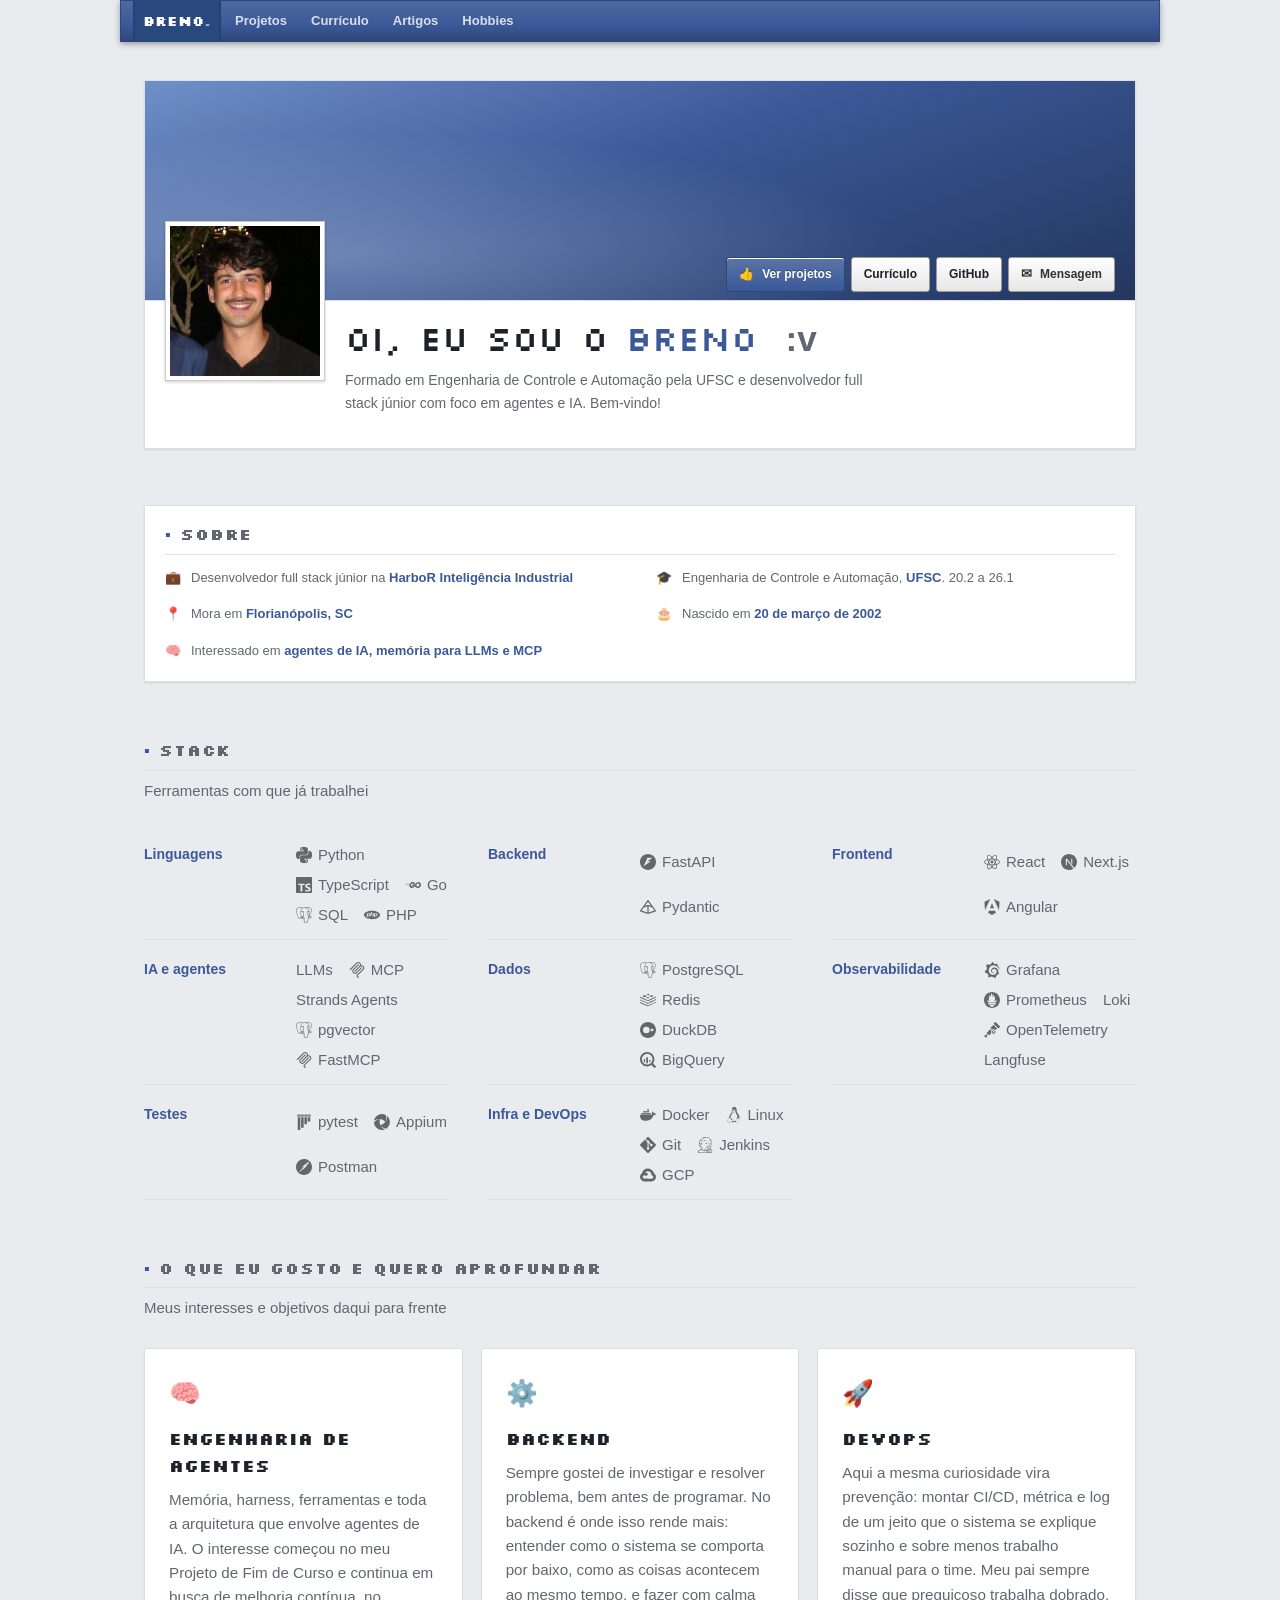
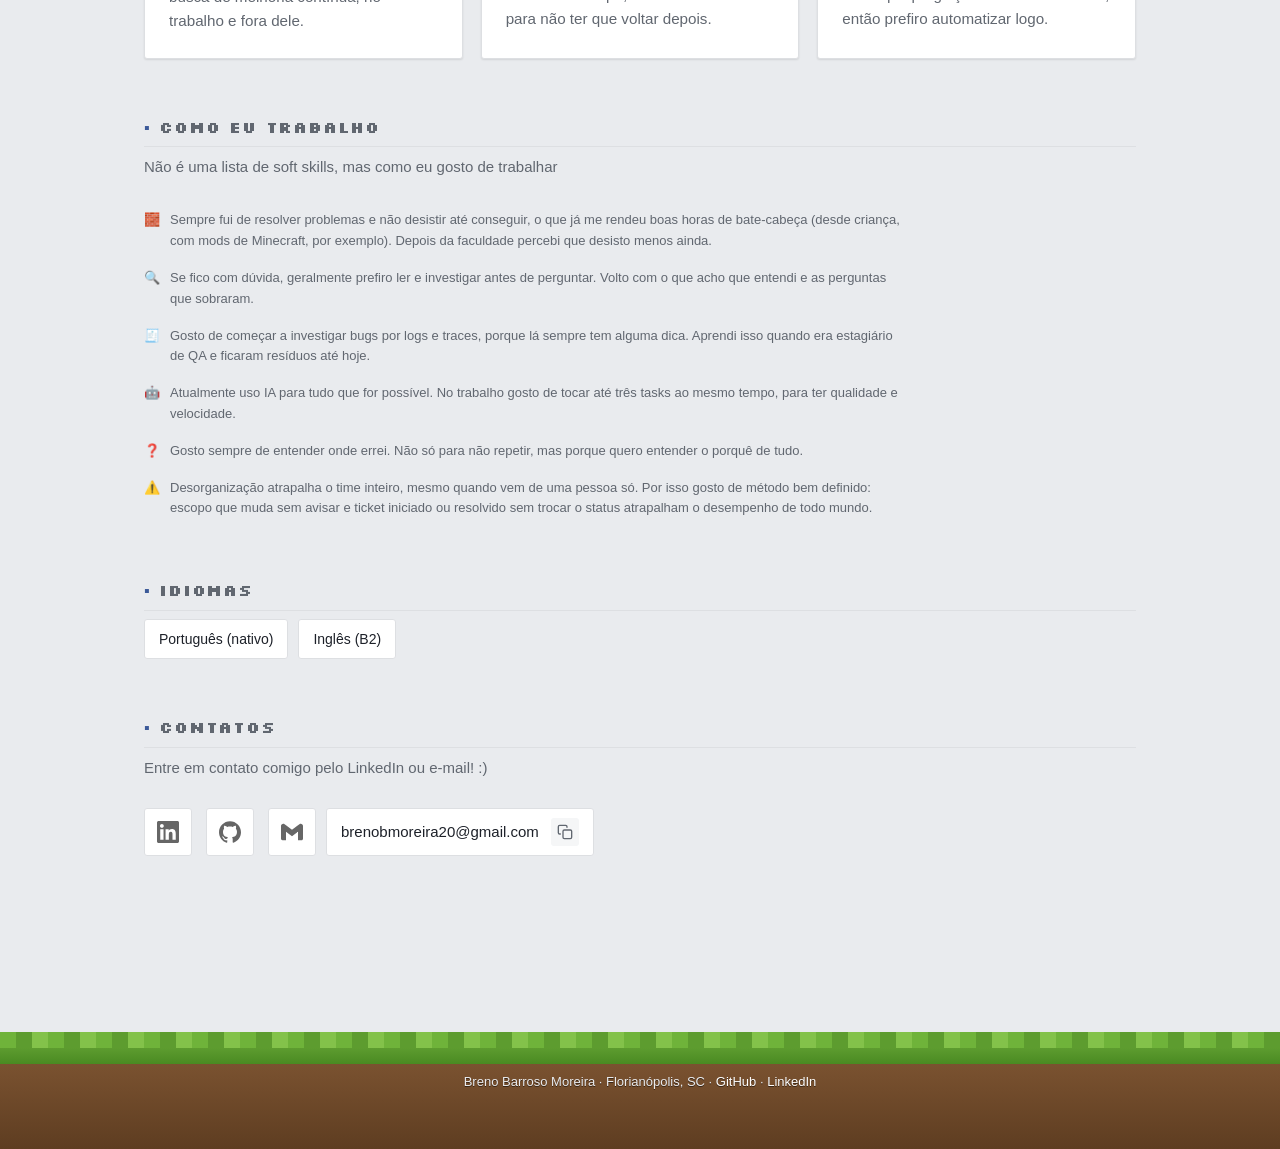
==== index.html @ 8ad784cf "Polish working style sentences" ====
<!doctype html>
<html lang="pt-BR">
<head>
  <meta charset="utf-8">
  <meta name="viewport" content="width=device-width, initial-scale=1">
  <title>breno</title>
  <meta name="description" content="Engenheiro de Controle e Automação e desenvolvedor full stack com foco em agentes de IA.">
  <link rel="preconnect" href="https://fonts.googleapis.com">
  <link rel="preconnect" href="https://fonts.gstatic.com" crossorigin>
  <link href="https://fonts.googleapis.com/css2?family=Inter:wght@400;500;600;700;800&display=swap" rel="stylesheet">
  <script src="/assets/js/theme.js"></script>
  <link href="https://fonts.googleapis.com/css2?family=JetBrains+Mono:wght@400;700&family=Silkscreen&display=swap" rel="stylesheet">
  <link rel="icon" type="image/svg+xml" href="/assets/img/favicon.svg">
  <link rel="stylesheet" href="/assets/css/style.css">
  <link rel="stylesheet" href="/assets/css/themes/terminal.css">
  <link rel="stylesheet" href="/assets/css/themes/aero.css">
  <link rel="stylesheet" href="/assets/css/themes/2012.css">
</head>
<body>
<div class="bg"></div>
<div class="nav-wrap">
  <nav class="nav">
    <a class="brand" href="/" data-path="/">breno<span>.</span></a>
    <a href="/projects/" data-path="/projects/">Projetos</a>
    <a href="/cv/" data-path="/cv/">Currículo</a>
    <a href="/articles/" data-path="/articles/">Artigos</a>
    <a href="/blog/" data-path="/blog/" hidden>Blog</a>
    <a href="/hobbies/" data-path="/hobbies/">Hobbies</a>
    <div class="theme-switch" role="radiogroup" aria-label="Tema">
      <button type="button" role="radio" aria-checked="false" data-theme-set="aero" title="Frutiger Aero" hidden>2009</button>
      <button type="button" role="radio" aria-checked="false" data-theme-set="2012" title="Facebook, Minecraft, YouTube">2012</button>
      <button type="button" role="radio" aria-checked="false" data-theme-set="terminal" title="Terminal" hidden>hoje</button>
    </div>
  </nav>
</div>
<main>

<section class="hero">
  <div class="cover"></div>
  <div class="hero-body">
    <div class="photo"><img src="/assets/img/foto.jpg" alt="Breno Barroso Moreira"></div>
    <div class="hero-text">
      <h1>Oi, eu sou o <span class="gradient">Breno</span> <span class="wave">👋</span><button class="egg" type="button" aria-label=":v">:v</button></h1>
      <p class="lead">Formado em Engenharia de Controle e Automação pela UFSC e desenvolvedor full stack júnior com foco em agentes e IA. Bem-vindo!</p>
      <div class="actions">
        <a class="btn primary" href="/projects/">Ver projetos</a>
        <a class="btn" href="/cv/">Currículo</a>
        <a class="btn" href="https://github.com/brenobmoreira" target="_blank" rel="noopener">GitHub</a>
        <a class="btn message" href="#contatos">Mensagem</a>
      </div>
    </div>
  </div>
</section>

<section class="reveal about">
  <h2 class="section-title">Sobre</h2>
  <ul class="facts">
    <li><span class="fact-icon">💼</span><span>Desenvolvedor full stack júnior na <a href="https://www.linkedin.com/company/harbor-industrial/posts/?feedView=all" target="_blank" rel="noopener"><strong>HarboR Inteligência Industrial</strong></a></span></li>
    <li><span class="fact-icon">🎓</span><span>Engenharia de Controle e Automação, <strong>UFSC</strong>. 20.2 a 26.1</span></li>
    <li><span class="fact-icon">📍</span><span>Mora em <strong>Florianópolis, SC</strong></span></li>
    <li><span class="fact-icon">🎂</span><span>Nascido em <strong>20 de março de 2002</strong></span></li>
    <li><span class="fact-icon">🧠</span><span>Interessado em <strong>agentes de IA, memória para LLMs e MCP</strong></span></li>
  </ul>
</section>

<section class="reveal" id="stack">
  <h2 class="section-title">Stack</h2>
  <p class="section-sub">Ferramentas com que já trabalhei</p>
  <dl class="stack">
    <div><dt>Linguagens</dt><dd><span class="tech"><img src="/assets/img/icons/python.svg" alt="">Python</span> <span class="tech"><img src="/assets/img/icons/typescript.svg" alt="">TypeScript</span> <span class="tech"><img src="/assets/img/icons/go.svg" alt="">Go</span> <span class="tech"><img src="/assets/img/icons/postgresql.svg" alt="">SQL</span> <span class="tech"><img src="/assets/img/icons/php.svg" alt="">PHP</span></dd></div>
    <div><dt>Backend</dt><dd><span class="tech"><img src="/assets/img/icons/fastapi.svg" alt="">FastAPI</span> <span class="tech"><img src="/assets/img/icons/pydantic.svg" alt="">Pydantic</span></dd></div>
    <div><dt>Frontend</dt><dd><span class="tech"><img src="/assets/img/icons/react.svg" alt="">React</span> <span class="tech"><img src="/assets/img/icons/nextdotjs.svg" alt="">Next.js</span> <span class="tech"><img src="/assets/img/icons/angular.svg" alt="">Angular</span></dd></div>
    <div><dt>IA e agentes</dt><dd><span class="tech">LLMs</span> <span class="tech"><img src="/assets/img/icons/modelcontextprotocol.svg" alt="">MCP</span> <span class="tech">Strands Agents</span> <span class="tech"><img src="/assets/img/icons/postgresql.svg" alt="">pgvector</span> <span class="tech"><img src="/assets/img/icons/modelcontextprotocol.svg" alt="">FastMCP</span></dd></div>
    <div><dt>Dados</dt><dd><span class="tech"><img src="/assets/img/icons/postgresql.svg" alt="">PostgreSQL</span> <span class="tech"><img src="/assets/img/icons/redis.svg" alt="">Redis</span> <span class="tech"><img src="/assets/img/icons/duckdb.svg" alt="">DuckDB</span> <span class="tech"><img src="/assets/img/icons/googlebigquery.svg" alt="">BigQuery</span></dd></div>
    <div><dt>Observabilidade</dt><dd><span class="tech"><img src="/assets/img/icons/grafana.svg" alt="">Grafana</span> <span class="tech"><img src="/assets/img/icons/prometheus.svg" alt="">Prometheus</span> <span class="tech">Loki</span> <span class="tech"><img src="/assets/img/icons/opentelemetry.svg" alt="">OpenTelemetry</span> <span class="tech">Langfuse</span></dd></div>
    <div><dt>Testes</dt><dd><span class="tech"><img src="/assets/img/icons/pytest.svg" alt="">pytest</span> <span class="tech"><img src="/assets/img/icons/appium.svg" alt="">Appium</span> <span class="tech"><img src="/assets/img/icons/postman.svg" alt="">Postman</span></dd></div>
    <div><dt>Infra e DevOps</dt><dd><span class="tech"><img src="/assets/img/icons/docker.svg" alt="">Docker</span> <span class="tech"><img src="/assets/img/icons/linux.svg" alt="">Linux</span> <span class="tech"><img src="/assets/img/icons/git.svg" alt="">Git</span> <span class="tech"><img src="/assets/img/icons/jenkins.svg" alt="">Jenkins</span> <span class="tech"><img src="/assets/img/icons/googlecloud.svg" alt="">GCP</span></dd></div>
  </dl>
</section>

<section class="reveal">
  <h2 class="section-title">O que eu gosto e quero aprofundar</h2>
  <p class="section-sub">Meus interesses e objetivos daqui para frente</p>
  <div class="grid">
    <div class="card"><div class="icon">🧠</div><h3>Engenharia de agentes</h3><p>Memória, harness, ferramentas e toda a arquitetura que envolve agentes de IA. O interesse começou no meu Projeto de Fim de Curso e continua em busca de melhoria contínua, no trabalho e fora dele.</p></div>
    <div class="card"><div class="icon">⚙️</div><h3>Backend</h3><p>Sempre gostei de investigar e resolver problema, bem antes de programar. No backend é onde isso rende mais: entender como o sistema se comporta por baixo, como as coisas acontecem ao mesmo tempo, e fazer com calma para não ter que voltar depois.</p></div>
    <div class="card"><div class="icon">🚀</div><h3>DevOps</h3><p>Aqui a mesma curiosidade vira prevenção: montar CI/CD, métrica e log de um jeito que o sistema se explique sozinho e sobre menos trabalho manual para o time. Meu pai sempre disse que preguiçoso trabalha dobrado, então prefiro automatizar logo.</p></div>
  </div>
</section>

<section class="reveal">
  <h2 class="section-title">Como eu trabalho</h2>
  <p class="section-sub">Não é uma lista de soft skills, mas como eu gosto de trabalhar</p>
  <ul class="facts how">
    <li><span class="fact-icon">🧱</span><span>Sempre fui de resolver problemas e não desistir até conseguir, o que já me rendeu boas horas de bate-cabeça (desde criança, com mods de Minecraft, por exemplo). Depois da faculdade percebi que desisto menos ainda.</span></li>
    <li><span class="fact-icon">🔍</span><span>Se fico com dúvida, geralmente prefiro ler e investigar antes de perguntar. Volto com o que acho que entendi e as perguntas que sobraram.</span></li>
    <li><span class="fact-icon">🧾</span><span>Gosto de começar a investigar bugs por logs e traces, porque lá sempre tem alguma dica. Aprendi isso quando era estagiário de QA e ficaram resíduos até hoje.</span></li>
    <li><span class="fact-icon">🤖</span><span>Atualmente uso IA para tudo que for possível. No trabalho gosto de tocar até três tasks ao mesmo tempo, para ter qualidade e velocidade.</span></li>
    <li><span class="fact-icon">❓</span><span>Gosto sempre de entender onde errei. Não só para não repetir, mas porque quero entender o porquê de tudo.</span></li>
    <li><span class="fact-icon">⚠️</span><span>Desorganização atrapalha o time inteiro, mesmo quando vem de uma pessoa só. Por isso gosto de método bem definido: escopo que muda sem avisar e ticket iniciado ou resolvido sem trocar o status atrapalham o desempenho de todo mundo.</span></li>
  </ul>
</section>

<section class="reveal">
  <h2 class="section-title">Idiomas</h2>
  <div class="chips">
    <span class="chip">Português (nativo)</span>
    <span class="chip">Inglês (B2)</span>
  </div>
</section>

<section class="reveal contact" id="contatos">
  <h2 class="section-title">Contatos</h2>
  <p class="section-sub">Entre em contato comigo pelo LinkedIn ou e-mail! :)</p>
  <div class="contact-row">
    <a class="contact-icon" href="https://www.linkedin.com/in/breno-barroso-moreira/" target="_blank" rel="noopener" aria-label="LinkedIn" title="LinkedIn">
      <img src="/assets/img/icons/linkedin.svg" alt="">
    </a>
    <a class="contact-icon" href="https://github.com/brenobmoreira" target="_blank" rel="noopener" aria-label="GitHub" title="GitHub">
      <img src="/assets/img/icons/github.svg" alt="">
    </a>
    <div class="email">
      <a class="contact-icon" href="mailto:brenobmoreira20@gmail.com" aria-label="Enviar e-mail" title="Enviar e-mail">
        <img src="/assets/img/icons/gmail.svg" alt="">
      </a>
      <button class="email-text" type="button" data-copy="brenobmoreira20@gmail.com" title="Copiar">
        <span class="email-value">brenobmoreira20@gmail.com</span>
        <span class="copy-hint" aria-hidden="true">
          <svg class="ic-copy" viewBox="0 0 24 24" width="16" height="16" fill="none" stroke="currentColor" stroke-width="2" stroke-linecap="round" stroke-linejoin="round"><rect x="9" y="9" width="13" height="13" rx="2"/><path d="M5 15H4a2 2 0 0 1-2-2V4a2 2 0 0 1 2-2h9a2 2 0 0 1 2 2v1"/></svg>
          <svg class="ic-check" viewBox="0 0 24 24" width="16" height="16" fill="none" stroke="currentColor" stroke-width="2.5" stroke-linecap="round" stroke-linejoin="round"><path d="M20 6 9 17l-5-5"/></svg>
        </span>
      </button>
    </div>
  </div>
</section>

</main>
<footer>
  Breno Barroso Moreira · Florianópolis, SC ·
  <a href="https://github.com/brenobmoreira">GitHub</a> ·
  <a href="https://www.linkedin.com/in/breno-barroso-moreira/">LinkedIn</a>
</footer>
<script src="/assets/js/main.js"></script>
</body>
</html>
---- assets/css/style.css ----
:root {
  --bg: #0b0d12;
  --bg-2: #11141c;
  --surface: rgba(255, 255, 255, 0.04);
  --surface-2: rgba(255, 255, 255, 0.07);
  --border: rgba(255, 255, 255, 0.10);
  --text: #e8eaf0;
  --muted: #9aa1b2;
  --accent: #7c9cff;
  --accent-2: #b07cff;
  --accent-3: #5ee6c9;
  --radius: 18px;
  --radius-sm: 999px;
  --font: "Inter", system-ui, -apple-system, "Segoe UI", Roboto, sans-serif;
  --font-head: var(--font);
  --nav-bg: rgba(20, 23, 32, 0.55);
  --nav-border: rgba(255, 255, 255, 0.14);
  --nav-shadow: 0 10px 40px rgba(0, 0, 0, 0.45), inset 0 1px 0 rgba(255, 255, 255, 0.12);
  --nav-active-bg: rgba(124, 156, 255, 0.25);
  --btn-primary-bg: var(--accent);
  --btn-primary-color: #fff;
  --btn-primary-shadow: 0 8px 30px rgba(124, 156, 255, 0.35);
  --icon-filter: invert(0.72);
  --icon-filter-hover: invert(1);
  --card-shadow: none;
  --nav-h: 56px;
}

* { box-sizing: border-box; }
html { scroll-behavior: smooth; }

body {
  margin: 0;
  font-family: var(--font);
  background: var(--bg);
  color: var(--text);
  line-height: 1.6;
  overflow-x: hidden;
  -webkit-font-smoothing: antialiased;
  transition: background 0.4s ease, color 0.4s ease;
}

a { color: inherit; text-decoration: none; }

.bg { position: fixed; inset: 0; z-index: -1; pointer-events: none; overflow: hidden; }

.nav-wrap {
  position: fixed;
  top: 18px;
  left: 0;
  right: 0;
  display: flex;
  justify-content: center;
  z-index: 100;
  padding: 0 12px;
}

.nav {
  display: flex;
  align-items: center;
  gap: 4px;
  height: var(--nav-h);
  padding: 6px;
  border-radius: var(--radius-sm);
  background: var(--nav-bg);
  border: 1px solid var(--nav-border);
  box-shadow: var(--nav-shadow);
  backdrop-filter: blur(22px) saturate(160%);
  -webkit-backdrop-filter: blur(22px) saturate(160%);
  max-width: 100%;
  overflow-x: auto;
  scrollbar-width: none;
}

.nav::-webkit-scrollbar { display: none; }

.nav a {
  padding: 8px 16px;
  border-radius: var(--radius-sm);
  font-size: 14px;
  font-weight: 500;
  color: var(--muted);
  white-space: nowrap;
  transition: color 0.25s ease, background 0.25s ease, transform 0.25s ease;
}

.nav a:hover { color: var(--text); background: var(--surface-2); }
.nav a.active { color: var(--text); background: var(--nav-active-bg); }
.nav a:active { transform: scale(0.96); }

.nav .brand { font-weight: 700; color: var(--text); font-family: var(--font-head); }
.nav .brand span { color: var(--accent); }

.theme-switch {
  display: inline-flex;
  gap: 2px;
  margin-left: 6px;
  padding: 3px;
  border-radius: var(--radius-sm);
  background: var(--surface);
  border: 1px solid var(--border);
}

.theme-switch button {
  font: inherit;
  font-size: 12px;
  font-weight: 600;
  padding: 5px 10px;
  border: 0;
  border-radius: var(--radius-sm);
  background: transparent;
  color: var(--muted);
  cursor: pointer;
  transition: background 0.2s ease, color 0.2s ease;
}

.theme-switch button:hover { color: var(--text); }
.theme-switch button[aria-checked="true"] { background: var(--accent); color: var(--btn-primary-color); }

main { max-width: 1040px; margin: 0 auto; padding: calc(var(--nav-h) + 80px) 24px 80px; }
section { margin-bottom: 96px; }

.hero-body { display: grid; grid-template-columns: 1.4fr 1fr; gap: 48px; align-items: center; min-height: 60vh; }
.hero-body .photo { order: 2; }
.cover { display: none; }
.btn.message::before { content: "✉"; }

.hero h1 {
  font-family: var(--font-head);
  font-size: clamp(2.2rem, 5vw, 3.6rem);
  line-height: 1.1;
  margin: 0 0 20px;
  letter-spacing: -0.03em;
  font-weight: 800;
}

.hero h1 .gradient { color: var(--accent); }
.hero p.lead { font-size: 1.15rem; color: var(--muted); max-width: 540px; margin: 0 0 32px; }

.wave { display: inline-block; transform-origin: 70% 70%; animation: wave 2.4s ease-in-out infinite; }

@keyframes wave {
  0%, 60%, 100% { transform: rotate(0); }
  10% { transform: rotate(14deg); }
  20% { transform: rotate(-8deg); }
  30% { transform: rotate(14deg); }
  40% { transform: rotate(-4deg); }
  50% { transform: rotate(10deg); }
}

.actions { display: flex; gap: 12px; flex-wrap: wrap; }

.btn {
  display: inline-flex;
  align-items: center;
  gap: 8px;
  padding: 12px 22px;
  border-radius: var(--radius-sm);
  font-weight: 600;
  font-size: 15px;
  border: 1px solid var(--border);
  background: var(--surface);
  color: var(--text);
  transition: transform 0.2s ease, background 0.2s ease, box-shadow 0.2s ease;
}

.btn:hover { transform: translateY(-2px); background: var(--surface-2); }
.btn.primary { background: var(--btn-primary-bg); border-color: transparent; color: var(--btn-primary-color); box-shadow: var(--btn-primary-shadow); }

.photo {
  justify-self: center;
  width: min(320px, 80vw);
  aspect-ratio: 1;
  border-radius: var(--radius);
  display: grid;
  place-items: center;
  color: var(--muted);
  font-size: 14px;
  background: var(--surface);
  border: 1px solid var(--border);
  overflow: hidden;
  position: relative;
}

.photo img { width: 100%; height: 100%; object-fit: cover; }

.section-title { font-family: var(--font-head); font-size: 1.6rem; font-weight: 700; letter-spacing: -0.02em; margin: 0 0 8px; }
.section-sub { color: var(--muted); margin: 0 0 28px; }

.chips { display: flex; flex-wrap: wrap; gap: 10px; }

.chip {
  padding: 8px 14px;
  border-radius: var(--radius-sm);
  font-size: 14px;
  background: var(--surface);
  border: 1px solid var(--border);
  transition: transform 0.2s ease, border-color 0.2s ease;
}

.chip:hover { transform: translateY(-3px); border-color: var(--accent); }

.grid { display: grid; grid-template-columns: repeat(auto-fit, minmax(260px, 1fr)); gap: 18px; }

.card {
  padding: 24px;
  border-radius: var(--radius);
  background: var(--surface);
  border: 1px solid var(--border);
  box-shadow: var(--card-shadow);
  position: relative;
  overflow: hidden;
  color: var(--text);
  transition: transform 0.25s ease, border-color 0.25s ease, box-shadow 0.25s ease;
}

.card:hover { transform: translateY(-4px); border-color: var(--accent); }
.card h3 { margin: 0 0 8px; font-size: 1.05rem; font-family: var(--font-head); }
.card p { margin: 0; color: var(--muted); font-size: 0.95rem; }
.card .tags { margin-top: 14px; display: flex; flex-wrap: wrap; gap: 6px; }
.card .tags span { font-size: 12px; padding: 4px 10px; border-radius: var(--radius-sm); background: var(--surface-2); color: var(--muted); }
.card .icon { font-size: 1.6rem; margin-bottom: 12px; }

.badge {
  position: absolute;
  top: 14px;
  right: 14px;
  z-index: 1;
  font-size: 11px;
  font-weight: 600;
  padding: 4px 10px;
  border-radius: var(--radius-sm);
  color: var(--accent-3);
  background: color-mix(in srgb, var(--accent-3) 15%, transparent);
  border: 1px solid color-mix(in srgb, var(--accent-3) 40%, transparent);
  display: inline-flex;
  align-items: center;
  gap: 6px;
}

.badge::before { content: ""; width: 6px; height: 6px; border-radius: 50%; background: var(--accent-3); animation: pulse 1.6s ease-in-out infinite; }

@keyframes pulse {
  0%, 100% { opacity: 1; transform: scale(1); }
  50% { opacity: 0.4; transform: scale(0.7); }
}

.timeline { position: relative; padding-left: 28px; }
.timeline::before { content: ""; position: absolute; left: 8px; top: 6px; bottom: 6px; width: 2px; background: linear-gradient(var(--accent), transparent); }
.tl-item { position: relative; margin-bottom: 36px; }
.tl-item::before { content: ""; position: absolute; left: -25px; top: 8px; width: 12px; height: 12px; border-radius: 50%; background: var(--accent); box-shadow: 0 0 0 4px color-mix(in srgb, var(--accent) 25%, transparent); }
.tl-item .when { font-size: 13px; color: var(--muted); }
.tl-item h3 { margin: 4px 0 2px; font-size: 1.1rem; font-family: var(--font-head); }
.tl-item .where { color: var(--accent); font-size: 14px; margin-bottom: 8px; }
.tl-item ul { margin: 0; padding-left: 18px; color: var(--muted); font-size: 0.95rem; }
.tl-item li { margin-bottom: 4px; }
.tl-item a { color: var(--accent); }

.stack { margin: 0; display: grid; grid-template-columns: repeat(auto-fit, minmax(300px, 1fr)); gap: 6px 40px; }
.stack > div { display: grid; grid-template-columns: 140px 1fr; gap: 12px; padding: 12px 0; border-bottom: 1px solid var(--border); }
.stack dt { font-weight: 600; font-size: 14px; color: var(--accent); font-family: var(--font-head); }
.stack dd { margin: 0; color: var(--muted); font-size: 15px; display: flex; flex-wrap: wrap; gap: 6px 16px; }

.tech { display: inline-flex; align-items: center; gap: 6px; white-space: nowrap; transition: color 0.2s ease; }
.tech img { width: 16px; height: 16px; filter: var(--icon-filter); transition: filter 0.2s ease, transform 0.2s ease; }
.tech:hover { color: var(--text); }
.tech:hover img { filter: var(--icon-filter-hover); transform: scale(1.15); }

.contact-row { display: flex; align-items: center; flex-wrap: wrap; gap: 14px; }

.contact-icon {
  width: 48px;
  height: 48px;
  display: grid;
  place-items: center;
  border-radius: var(--radius);
  background: var(--surface);
  border: 1px solid var(--border);
  transition: transform 0.2s ease, border-color 0.2s ease;
}

.contact-icon img { width: 22px; height: 22px; filter: var(--icon-filter); }
.contact-icon:hover { transform: translateY(-3px); border-color: var(--accent); }
.contact-icon:hover img { filter: var(--icon-filter-hover); }

.email { display: inline-flex; align-items: center; gap: 10px; }

.email-text {
  font: inherit;
  color: var(--text);
  background: var(--surface);
  border: 1px solid var(--border);
  border-radius: var(--radius);
  padding: 0 14px;
  height: 48px;
  display: inline-flex;
  align-items: center;
  gap: 12px;
  cursor: pointer;
  user-select: all;
  transition: border-color 0.2s ease;
}

.email-text:hover { border-color: var(--accent); }
.email-value { font-size: 15px; }

.copy-hint { display: grid; place-items: center; width: 28px; height: 28px; border-radius: var(--radius-sm); background: var(--surface-2); color: var(--muted); }
.copy-hint svg { grid-area: 1 / 1; transition: opacity 0.2s ease, transform 0.2s ease; }
.copy-hint .ic-check { opacity: 0; transform: scale(0.6); }
.email-text.copied .copy-hint { color: var(--accent-3); }
.email-text.copied .ic-copy { opacity: 0; transform: scale(0.6); }
.email-text.copied .ic-check { opacity: 1; transform: scale(1); }

.empty { padding: 48px 24px; text-align: center; color: var(--muted); border: 1px dashed var(--border); border-radius: var(--radius); }

.reveal { opacity: 0; transform: translateY(24px); transition: opacity 0.7s ease, transform 0.7s cubic-bezier(0.2, 0.8, 0.2, 1); }
.reveal.in { opacity: 1; transform: none; }

footer { text-align: center; color: var(--muted); font-size: 13px; padding: 40px 24px; border-top: 1px solid var(--border); }
footer a { color: var(--accent); }

.page-head { margin-bottom: 48px; }
.page-head h1 { font-family: var(--font-head); font-size: clamp(2rem, 4vw, 2.8rem); margin: 0 0 8px; letter-spacing: -0.03em; }
.page-head p { color: var(--muted); margin: 0; font-size: 1.05rem; }

@media (max-width: 800px) {
  .hero-body { grid-template-columns: 1fr; text-align: center; }
  .hero p.lead { margin-inline: auto; }
  .actions { justify-content: center; }
  .hero-body .photo { order: -1; }
  .nav a { padding: 8px 12px; font-size: 13px; }
  main { padding-top: calc(var(--nav-h) + 56px); }
}

@media (max-width: 480px) { .stack > div { grid-template-columns: 1fr; gap: 2px; } }

@media (prefers-reduced-motion: reduce) {
  *, *::before, *::after { animation: none !important; transition: none !important; }
  .reveal { opacity: 1; transform: none; }
}

.theme-switch:not(:has(button:not([hidden]) ~ button:not([hidden]))) { display: none; }

.facts { list-style: none; margin: 0; padding: 0; display: grid; grid-template-columns: repeat(auto-fit, minmax(300px, 1fr)); gap: 10px 32px; color: var(--muted); }
.facts li { display: flex; gap: 10px; align-items: baseline; padding: 6px 0; border-bottom: 1px solid var(--border); }
.facts strong { color: var(--text); font-weight: 600; }
.fact-icon { flex: 0 0 auto; }

.egg { display: none; font: inherit; color: var(--muted); background: none; border: 0; padding: 0 0 0 0.3em; cursor: default; user-select: none; }

.how { grid-template-columns: 1fr; max-width: 760px; }

.construction { text-align: center; padding: 24px 0 40px; }
.construction-sign { width: min(420px, 90vw); display: block; margin: 0 auto 8px; animation: swing 3s ease-in-out infinite; transform-origin: 50% 0; }
.construction h1 { font-family: var(--font-head); font-size: clamp(1.8rem, 4vw, 2.6rem); margin: 0 0 8px; letter-spacing: -0.02em; }
.construction p { color: var(--muted); max-width: 520px; margin: 0 auto 28px; }
.construction-miner { width: 160px; image-rendering: auto; }

@keyframes swing {
  0%, 100% { transform: rotate(-2deg); }
  50% { transform: rotate(2deg); }
}

html[data-theme="2012"] .construction { background: repeating-linear-gradient(-45deg, #ffd500 0 24px, #1d2129 24px 48px) top / 100% 14px no-repeat, #fff; border: 1px solid var(--border); box-shadow: var(--card-shadow); padding-top: 40px; }
---- assets/css/themes/terminal.css ----
html[data-theme="terminal"] {
  --bg: #0a0c0a;
  --bg-2: #0f120f;
  --surface: rgba(140, 255, 170, 0.04);
  --surface-2: rgba(140, 255, 170, 0.08);
  --border: rgba(140, 255, 170, 0.18);
  --text: #d6e6d3;
  --muted: #7f9b7c;
  --accent: #5cff8a;
  --accent-2: #ffd75c;
  --accent-3: #5cff8a;
  --radius: 4px;
  --radius-sm: 4px;
  --font: "JetBrains Mono", ui-monospace, "Cascadia Mono", Consolas, monospace;
  --font-head: var(--font);
  --nav-bg: rgba(10, 12, 10, 0.85);
  --nav-border: rgba(140, 255, 170, 0.3);
  --nav-shadow: 0 0 0 1px rgba(0, 0, 0, 0.6), 0 12px 30px rgba(0, 0, 0, 0.6);
  --nav-active-bg: rgba(92, 255, 138, 0.15);
  --btn-primary-bg: #5cff8a;
  --btn-primary-color: #061007;
  --btn-primary-shadow: 0 0 18px rgba(92, 255, 138, 0.35);
  --icon-filter: invert(0.75) sepia(0.4) hue-rotate(80deg);
  --icon-filter-hover: invert(1);
}

html[data-theme="terminal"] .bg {
  background:
    repeating-linear-gradient(0deg, rgba(255, 255, 255, 0.025) 0 1px, transparent 1px 3px),
    radial-gradient(ellipse at 50% 0%, rgba(92, 255, 138, 0.08), transparent 60%),
    linear-gradient(rgba(140, 255, 170, 0.05) 1px, transparent 1px) 0 0 / 100% 32px,
    linear-gradient(90deg, rgba(140, 255, 170, 0.05) 1px, transparent 1px) 0 0 / 32px 100%;
}

html[data-theme="terminal"] .nav .brand::before { content: "~/"; color: var(--muted); font-weight: 400; }
html[data-theme="terminal"] .nav a.active::before { content: "> "; color: var(--accent); }
html[data-theme="terminal"] .hero h1 { letter-spacing: -0.01em; font-weight: 700; }
html[data-theme="terminal"] .hero h1::before { content: "$ "; color: var(--muted); }
html[data-theme="terminal"] .hero h1::after { content: "_"; color: var(--accent); animation: blink 1s steps(1) infinite; }
html[data-theme="terminal"] .wave { display: none; }
html[data-theme="terminal"] .section-title::before { content: "## "; color: var(--muted); font-weight: 400; }
html[data-theme="terminal"] .page-head h1::before { content: "# "; color: var(--muted); font-weight: 400; }
html[data-theme="terminal"] .card:hover { box-shadow: 0 0 0 1px var(--accent), 0 0 24px rgba(92, 255, 138, 0.15); transform: none; }
html[data-theme="terminal"] .photo { border-style: solid; box-shadow: 0 0 0 1px var(--border), 0 0 30px rgba(92, 255, 138, 0.1); }
html[data-theme="terminal"] .btn.primary::before { content: "▶ "; font-size: 11px; }

@keyframes blink { 50% { opacity: 0; } }
---- assets/css/themes/aero.css ----
html[data-theme="aero"] {
  --bg: #0b6fd6;
  --bg-2: #0a4fa8;
  --surface: linear-gradient(180deg, rgba(255, 255, 255, 0.55) 0%, rgba(255, 255, 255, 0.22) 48%, rgba(255, 255, 255, 0.08) 52%, rgba(255, 255, 255, 0.18) 100%);
  --surface-2: rgba(255, 255, 255, 0.35);
  --border: rgba(255, 255, 255, 0.75);
  --text: #ffffff;
  --muted: #dff3ff;
  --accent: #baf6ff;
  --accent-2: #9cf24a;
  --accent-3: #9cf24a;
  --radius: 22px;
  --radius-sm: 999px;
  --font: "Segoe UI", "Trebuchet MS", Tahoma, Verdana, sans-serif;
  --font-head: var(--font);
  --nav-bg: linear-gradient(180deg, rgba(255, 255, 255, 0.75) 0%, rgba(255, 255, 255, 0.3) 48%, rgba(120, 200, 255, 0.18) 52%, rgba(255, 255, 255, 0.28) 100%);
  --nav-border: rgba(255, 255, 255, 0.9);
  --nav-shadow: 0 10px 30px rgba(0, 40, 110, 0.45), inset 0 1px 0 #fff, inset 0 -1px 0 rgba(255, 255, 255, 0.5), inset 0 0 20px rgba(255, 255, 255, 0.25);
  --nav-active-bg: linear-gradient(180deg, #e6ffff 0%, #7fdcff 48%, #1fb1ff 52%, #6ad4ff 100%);
  --btn-primary-bg: linear-gradient(180deg, #e3ffb0 0%, #a6f24f 48%, #5fcf13 52%, #9ff05a 100%);
  --btn-primary-color: #0d3a00;
  --btn-primary-shadow: 0 8px 20px rgba(0, 40, 110, 0.4), inset 0 1px 0 #fff, inset 0 0 12px rgba(255, 255, 255, 0.5);
  --icon-filter: invert(1);
  --icon-filter-hover: invert(1) drop-shadow(0 0 4px #fff);
  --card-shadow: 0 12px 30px rgba(0, 40, 110, 0.4), inset 0 1px 0 #fff, inset 0 0 24px rgba(255, 255, 255, 0.25);
}

html[data-theme="aero"] body { text-shadow: 0 1px 2px rgba(0, 40, 110, 0.45); }

html[data-theme="aero"] .bg {
  background:
    radial-gradient(ellipse 60% 40% at 50% 0%, rgba(255, 255, 255, 0.55), transparent 70%),
    radial-gradient(circle at 85% 20%, rgba(0, 255, 255, 0.35), transparent 30%),
    radial-gradient(circle at 15% 70%, rgba(120, 255, 200, 0.3), transparent 30%),
    linear-gradient(180deg, #1a9dff 0%, #0b6fd6 40%, #063f9e 100%);
}

html[data-theme="aero"] .bg::before,
html[data-theme="aero"] .bg::after {
  content: "";
  position: absolute;
  border-radius: 50%;
  background:
    radial-gradient(circle at 30% 25%, rgba(255, 255, 255, 0.95) 0%, rgba(255, 255, 255, 0.35) 18%, rgba(255, 255, 255, 0.02) 40%),
    radial-gradient(circle at 50% 100%, rgba(120, 220, 255, 0.55), transparent 50%);
  border: 1.5px solid rgba(255, 255, 255, 0.85);
  box-shadow: inset 0 -20px 40px rgba(0, 160, 255, 0.35), inset 0 0 0 1px rgba(255, 255, 255, 0.2), 0 20px 40px rgba(0, 40, 110, 0.35);
  animation: bubble 20s ease-in-out infinite alternate;
}

html[data-theme="aero"] .bg::before { width: 280px; height: 280px; left: 5%; top: 50%; }
html[data-theme="aero"] .bg::after { width: 160px; height: 160px; right: 8%; top: 24%; animation-delay: -8s; }

@keyframes bubble { to { transform: translate(24px, -50px); } }

html[data-theme="aero"] .nav a { color: #0a3d78; text-shadow: 0 1px 0 rgba(255, 255, 255, 0.7); font-weight: 600; }
html[data-theme="aero"] .nav a:hover { color: #052a55; background: rgba(255, 255, 255, 0.35); }
html[data-theme="aero"] .nav a.active { color: #063f9e; text-shadow: 0 1px 0 #fff; box-shadow: inset 0 1px 0 #fff, 0 2px 8px rgba(0, 40, 110, 0.35); }
html[data-theme="aero"] .nav .brand { color: #0a3d78; }
html[data-theme="aero"] .nav .brand span { color: #1fb1ff; }
html[data-theme="aero"] .theme-switch { background: rgba(255, 255, 255, 0.35); border-color: rgba(255, 255, 255, 0.9); }
html[data-theme="aero"] .theme-switch button { color: #0a3d78; }
html[data-theme="aero"] .theme-switch button[aria-checked="true"] { background: var(--nav-active-bg); color: #063f9e; text-shadow: 0 1px 0 #fff; }

html[data-theme="aero"] .hero h1 .gradient { color: #ccf7ff; text-shadow: 0 0 18px rgba(255, 255, 255, 0.8), 0 2px 3px rgba(0, 40, 110, 0.5); }

html[data-theme="aero"] .btn { background: var(--surface); border-color: var(--border); box-shadow: 0 8px 20px rgba(0, 40, 110, 0.35), inset 0 1px 0 #fff, inset 0 0 12px rgba(255, 255, 255, 0.3); color: #fff; }
html[data-theme="aero"] .btn.primary { text-shadow: 0 1px 0 rgba(255, 255, 255, 0.7); }
html[data-theme="aero"] .btn:hover { filter: brightness(1.08); }

html[data-theme="aero"] .card, html[data-theme="aero"] .photo, html[data-theme="aero"] .contact-icon, html[data-theme="aero"] .email-text, html[data-theme="aero"] .chip {
  background: var(--surface);
  border: 1px solid var(--border);
  backdrop-filter: blur(14px) saturate(140%);
  -webkit-backdrop-filter: blur(14px) saturate(140%);
}

html[data-theme="aero"] .card::after {
  content: "";
  position: absolute;
  left: 8%; right: 8%; top: 4px; height: 38%;
  border-radius: 999px;
  background: linear-gradient(180deg, rgba(255, 255, 255, 0.55), rgba(255, 255, 255, 0));
  pointer-events: none;
}

html[data-theme="aero"] .card:hover { box-shadow: 0 18px 40px rgba(0, 40, 110, 0.5), inset 0 1px 0 #fff, inset 0 0 30px rgba(255, 255, 255, 0.4); border-color: #fff; }
html[data-theme="aero"] .card p, html[data-theme="aero"] .card .tags span { color: #eaf8ff; }
html[data-theme="aero"] .card .tags span { background: rgba(255, 255, 255, 0.25); }
html[data-theme="aero"] .photo { border: 2px solid rgba(255, 255, 255, 0.9); box-shadow: var(--card-shadow); }
html[data-theme="aero"] .badge { color: #0d3a00; background: var(--btn-primary-bg); border-color: #fff; text-shadow: none; }
html[data-theme="aero"] .badge::before { background: #0d3a00; }
html[data-theme="aero"] .stack dt { color: #fff; }
html[data-theme="aero"] .stack > div { border-bottom-color: rgba(255, 255, 255, 0.35); }
html[data-theme="aero"] .tl-item::before { background: #fff; box-shadow: 0 0 0 4px rgba(255, 255, 255, 0.35), 0 0 12px #baf6ff; }
html[data-theme="aero"] .timeline::before { background: linear-gradient(#fff, transparent); }
html[data-theme="aero"] .tl-item .where, html[data-theme="aero"] .tl-item a, html[data-theme="aero"] footer a { color: #ccf7ff; }
html[data-theme="aero"] .copy-hint { background: rgba(255, 255, 255, 0.35); color: #fff; }
html[data-theme="aero"] footer { border-top-color: rgba(255, 255, 255, 0.35); color: #dff3ff; }
---- assets/css/themes/2012.css ----
html[data-theme="2012"] {
  --bg: #e9ebee;
  --bg-2: #ffffff;
  --surface: #ffffff;
  --surface-2: #f5f6f7;
  --border: #dddfe2;
  --text: #1d2129;
  --muted: #616770;
  --accent: #3b5998;
  --accent-2: #cd201f;
  --accent-3: #42b72a;
  --radius: 3px;
  --radius-sm: 3px;
  --font: "Lucida Grande", Tahoma, Verdana, Arial, sans-serif;
  --font-head: "Silkscreen", "Lucida Grande", Tahoma, sans-serif;
  --nav-bg: linear-gradient(180deg, #4e69a2, #3b5998 60%, #2f477a);
  --nav-border: #29487d;
  --nav-shadow: 0 2px 6px rgba(0, 0, 0, 0.35);
  --nav-active-bg: #29487d;
  --btn-primary-bg: linear-gradient(180deg, #5b74a8, #3b5998);
  --btn-primary-color: #fff;
  --btn-primary-shadow: inset 0 1px 0 rgba(255, 255, 255, 0.25);
  --icon-filter: invert(0.4);
  --icon-filter-hover: invert(0.25) sepia(1) saturate(3) hue-rotate(200deg);
  --card-shadow: 0 1px 2px rgba(0, 0, 0, 0.1);
}

html[data-theme="2012"] body { font-size: 15px; }

html[data-theme="2012"] .bg { background: var(--bg); }

html[data-theme="2012"] .nav-wrap { top: 0; padding: 0; }
html[data-theme="2012"] .nav { border-radius: 0; width: 100%; max-width: 1040px; height: 42px; padding: 0 12px; backdrop-filter: none; }
html[data-theme="2012"] .nav a { color: #d8dfea; font-weight: 700; font-size: 13px; padding: 12px 10px; border-radius: 0; }
html[data-theme="2012"] .nav a:hover { color: #fff; background: rgba(255, 255, 255, 0.1); }
html[data-theme="2012"] .nav a.active { color: #fff; background: var(--nav-active-bg); box-shadow: inset 0 1px 3px rgba(0, 0, 0, 0.3); }
html[data-theme="2012"] .nav .brand { color: #fff; font-family: var(--font-head); font-size: 14px; letter-spacing: 0; }
html[data-theme="2012"] .nav .brand span { color: #9cb4d8; }
html[data-theme="2012"] .theme-switch { background: rgba(0, 0, 0, 0.2); border-color: #29487d; margin-left: auto; }
html[data-theme="2012"] .theme-switch button { color: #d8dfea; }
html[data-theme="2012"] .theme-switch button[aria-checked="true"] { background: #fff; color: var(--accent); }

html[data-theme="2012"] main { padding-top: 80px; }
html[data-theme="2012"] .hero h1 { font-size: clamp(1.4rem, 3.2vw, 2.2rem); line-height: 1.4; letter-spacing: 0; font-weight: 400; }
html[data-theme="2012"] .hero h1 .gradient { color: var(--accent); }
html[data-theme="2012"] .hero { padding: 0; background: #fff; border: 1px solid var(--border); box-shadow: var(--card-shadow); }
html[data-theme="2012"] .cover {
  display: block;
  height: 220px;
  background:
    radial-gradient(ellipse at 20% 80%, rgba(255, 255, 255, 0.25), transparent 50%),
    linear-gradient(160deg, #6f8fc7 0%, #3b5998 45%, #23365e 100%);
  transition: height 0.4s ease;
  border-bottom: 1px solid var(--border);
}
html[data-theme="2012"] .hero-body { display: block; min-height: 0; padding: 0 20px 20px 200px; position: relative; }
html[data-theme="2012"] .hero-body .photo {
  position: absolute;
  left: 20px;
  top: -80px;
  width: 160px;
  aspect-ratio: 1;
  padding: 4px;
  border: 1px solid #ccc;
  background: #fff;
  box-shadow: 0 1px 3px rgba(0, 0, 0, 0.2);
  font-size: 11px;
}
html[data-theme="2012"] .hero-text { padding-top: 12px; }
html[data-theme="2012"] .hero-text h1 { margin-bottom: 6px; }
html[data-theme="2012"] .hero p.lead { font-size: 14px; margin-bottom: 14px; }
html[data-theme="2012"] .hero .actions { position: absolute; right: 20px; top: -44px; gap: 6px; }
html[data-theme="2012"] .btn.message { background: linear-gradient(#fff, #e6e6e6); color: #333; border-color: #999; }
html[data-theme="2012"] .btn.message::before { content: "✉"; font-size: 13px; }
html[data-theme="2012"] .about { padding: 16px 20px; background: #fff; border: 1px solid var(--border); box-shadow: var(--card-shadow); }
html[data-theme="2012"] .about .section-title { margin-bottom: 10px; }
html[data-theme="2012"] .facts li { border-bottom: 0; padding: 3px 0; font-size: 13px; }
html[data-theme="2012"] .facts strong { color: var(--accent); }
html[data-theme="2012"] .facts strong:hover { text-decoration: underline; }

@media (max-width: 800px) {
  html[data-theme="2012"] .hero-body { padding: 90px 16px 16px; text-align: center; }
  html[data-theme="2012"] .hero-body .photo { left: 50%; transform: translateX(-50%); width: 140px; top: -70px; }
  html[data-theme="2012"] .hero .actions { position: static; justify-content: center; margin-top: 8px; }
}

html[data-theme="2012"] .btn { font-size: 12px; font-weight: 700; padding: 6px 12px; border: 1px solid #999; background: linear-gradient(#fff, #e6e6e6); box-shadow: inset 0 1px 0 #fff; }
html[data-theme="2012"] .btn.primary { background: linear-gradient(180deg, #5b74a8, #3b5998); border-color: #29487d; color: #fff; text-shadow: 0 -1px 0 rgba(0, 0, 0, 0.3); }
html[data-theme="2012"] .btn.primary::before { content: "👍"; font-size: 12px; }
html[data-theme="2012"] .btn:hover { transform: none; filter: brightness(0.96); }

html[data-theme="2012"] .section-title { font-size: 1rem; text-transform: uppercase; letter-spacing: 0.05em; color: var(--muted); border-bottom: 1px solid var(--border); padding-bottom: 6px; }
html[data-theme="2012"] .section-title::before { content: "▪ "; color: var(--accent); }
html[data-theme="2012"] section { margin-bottom: 56px; }

html[data-theme="2012"] .card { border-radius: 3px; }
html[data-theme="2012"] .card:hover { transform: none; box-shadow: 0 2px 6px rgba(0, 0, 0, 0.15); }
html[data-theme="2012"] .card .tags span { background: #f0f2f5; color: var(--accent); border: 1px solid var(--border); }
html[data-theme="2012"] .card .tags span::before { content: "#"; }
html[data-theme="2012"] .badge { color: #fff; background: var(--accent-2); border-color: #a51a19; font-family: var(--font-head); font-size: 9px; padding: 3px 8px; }
html[data-theme="2012"] .badge::before { display: none; }

html[data-theme="2012"] .photo { border: 1px solid var(--border); background: #fff; padding: 6px; border-radius: 0; box-shadow: var(--card-shadow); image-rendering: pixelated; }
html[data-theme="2012"] .stack dt { font-family: var(--font); }
html[data-theme="2012"] .tl-item::before { border-radius: 0; box-shadow: none; }
html[data-theme="2012"] .timeline::before { background: var(--border); }
html[data-theme="2012"] .tl-item .where { color: var(--accent); font-weight: 700; }
html[data-theme="2012"] footer {
  border: 0;
  color: #e9ebee;
  padding-bottom: 56px;
  margin-top: 40px;
  background:
    repeating-linear-gradient(90deg, #6fb33a 0 16px, #5d9c2f 16px 32px, #83c24a 32px 48px) 0 0 / 100% 16px no-repeat,
    linear-gradient(180deg, #5d9c2f 16px, #4a8a22 32px, #7a5230 32px, #5e3d21 100%);
  text-shadow: 0 1px 0 rgba(0, 0, 0, 0.5);
}
html[data-theme="2012"] footer a { color: #fff; }
html[data-theme="2012"] .contact-icon, html[data-theme="2012"] .email-text { border-radius: 3px; }

html[data-theme="2012"] .wave { display: none; }
html[data-theme="2012"] .egg { display: inline; font-family: var(--font); font-weight: 700; transition: transform 0.2s ease, color 0.2s ease; }
html[data-theme="2012"] .egg:hover { transform: rotate(-8deg) scale(1.1); color: var(--accent); }
html[data-theme="2012"][data-cover="sasuke"] .cover { height: auto; aspect-ratio: 851 / 315; background: url("/assets/img/capa.jpg") center / 100% 100% no-repeat, #23365e; }
html[data-theme="2012"][data-cover="sasuke"] .egg { color: var(--accent); }
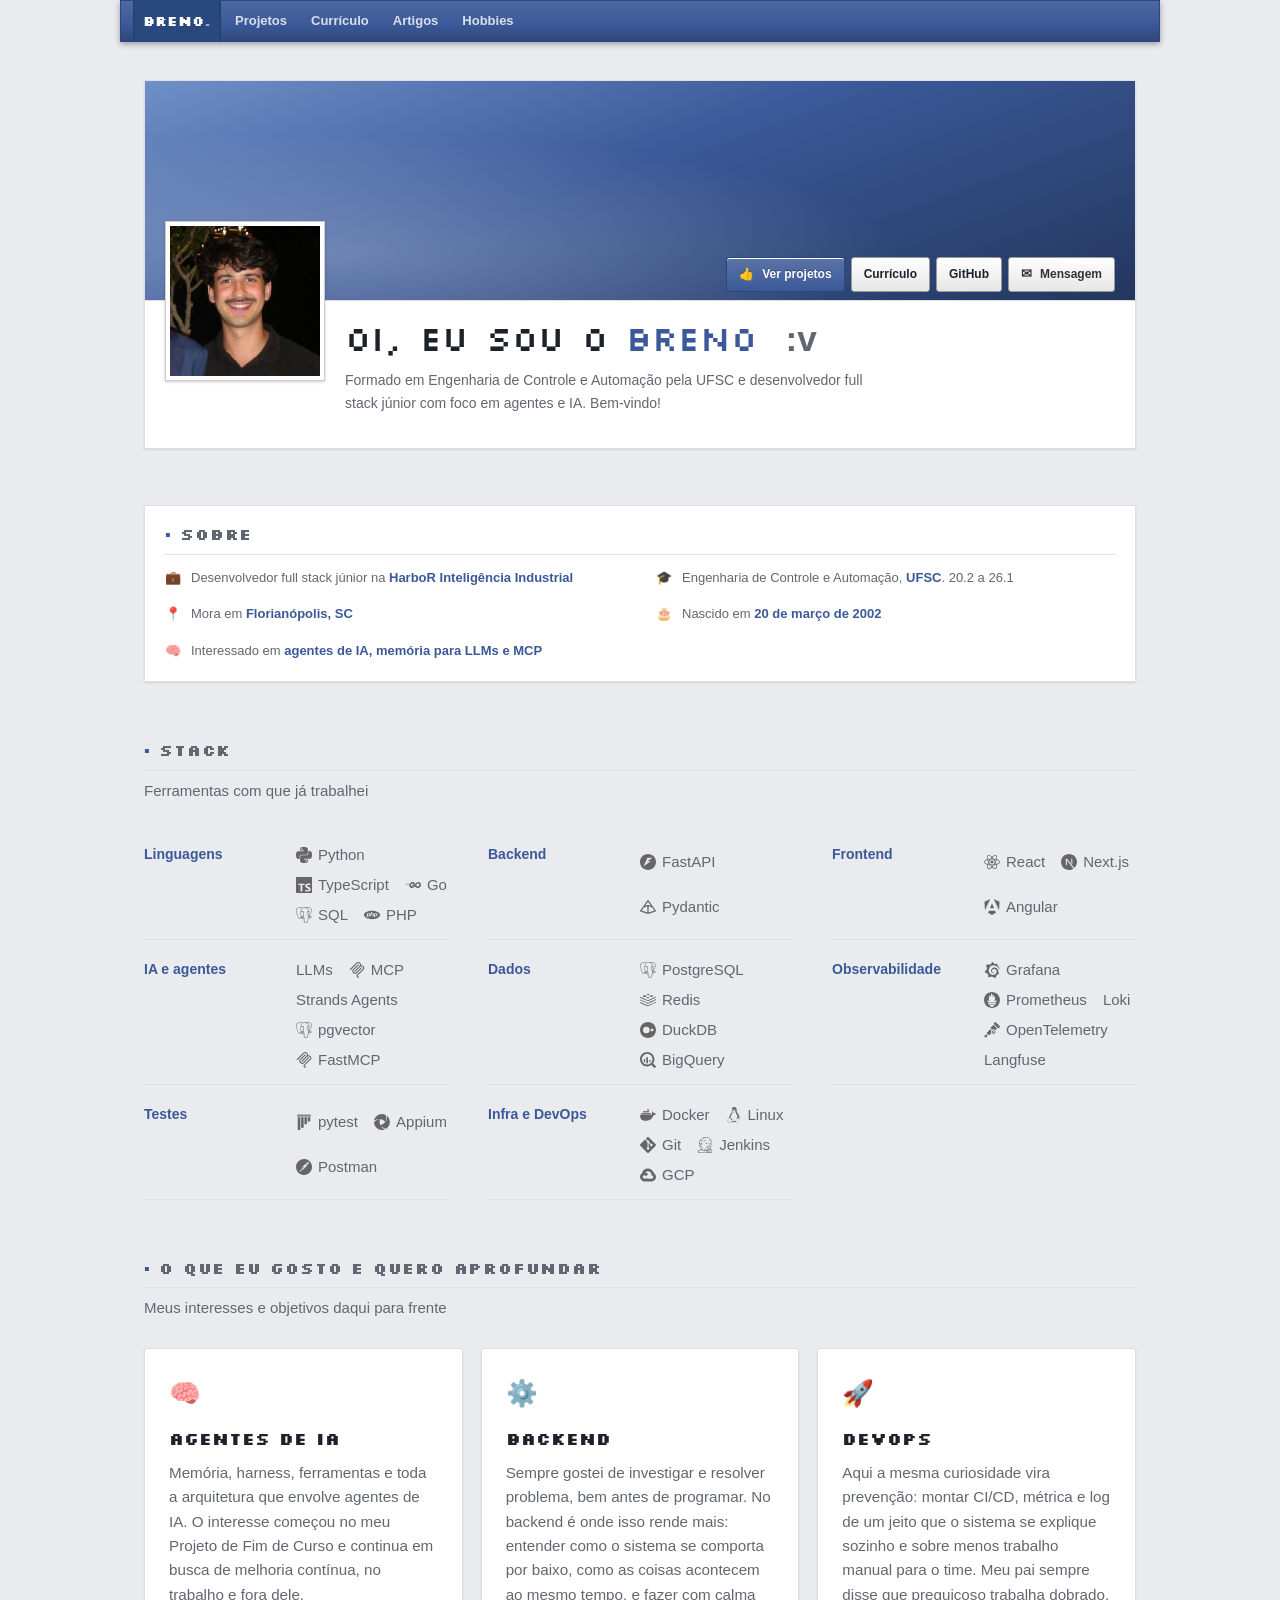
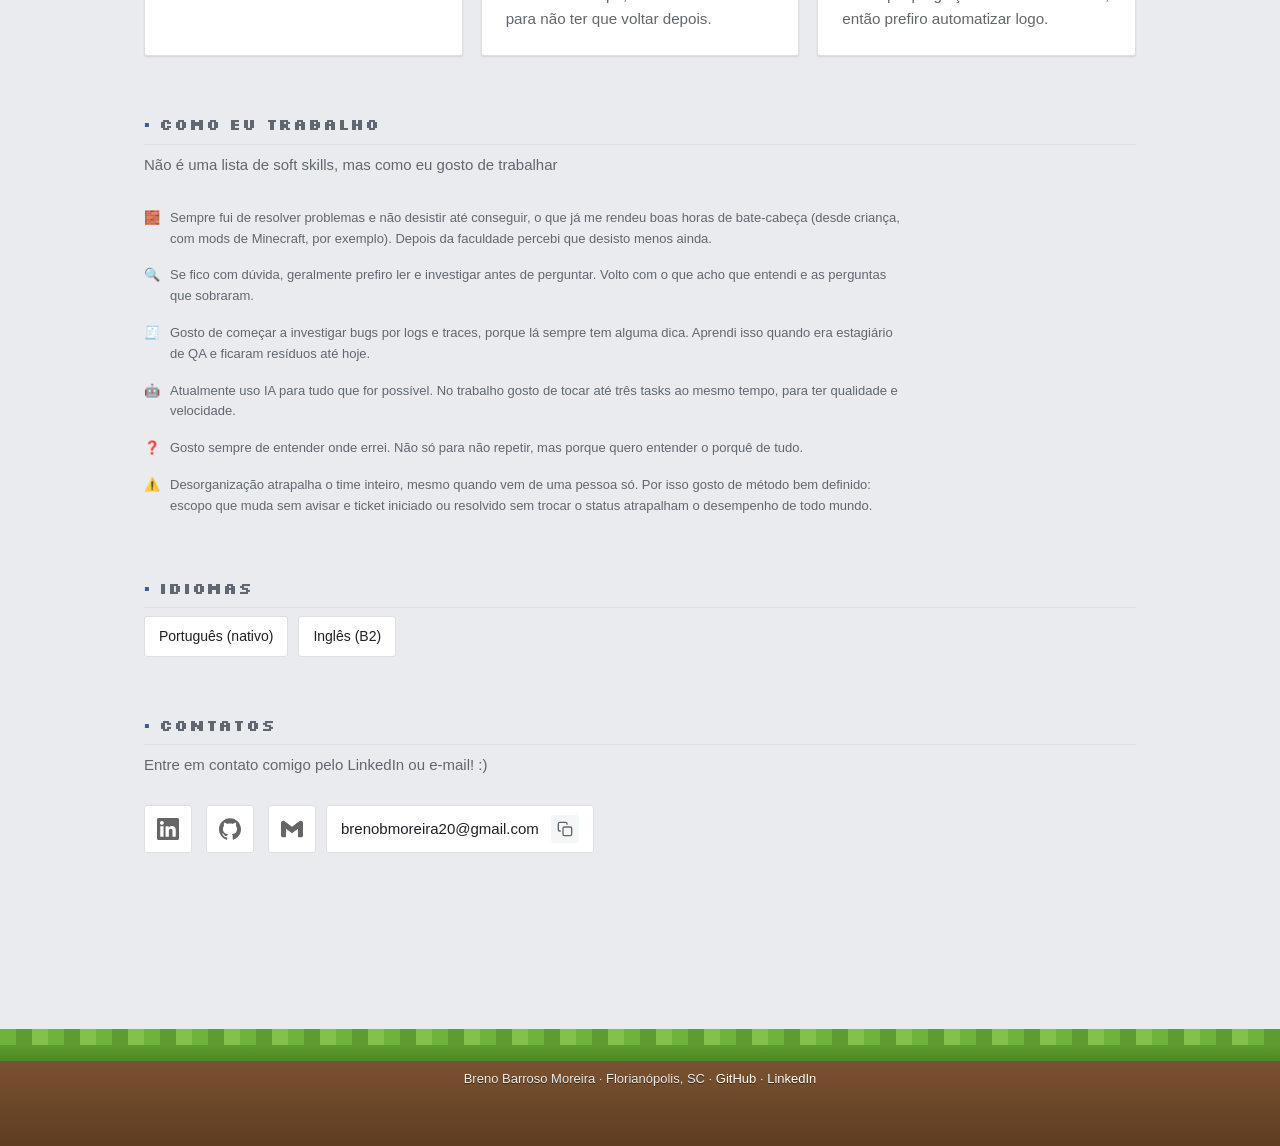
==== commit cbb99d6c: "Rename interest card to Agentes de IA" ====
--- a/index.html
+++ b/index.html
@@ -10,7 +10,9 @@
   <link href="https://fonts.googleapis.com/css2?family=Inter:wght@400;500;600;700;800&display=swap" rel="stylesheet">
   <script src="/assets/js/theme.js"></script>
   <link href="https://fonts.googleapis.com/css2?family=JetBrains+Mono:wght@400;700&family=Silkscreen&display=swap" rel="stylesheet">
-  <link rel="icon" type="image/svg+xml" href="/assets/img/favicon.svg">
+  <link rel="icon" href="/assets/img/favicon/favicon.ico" sizes="16x16 32x32 48x48">
+  <link rel="icon" type="image/png" sizes="192x192" href="/assets/img/favicon/favicon-192.png">
+  <link rel="apple-touch-icon" sizes="180x180" href="/assets/img/favicon/favicon-180.png">
   <link rel="stylesheet" href="/assets/css/style.css">
   <link rel="stylesheet" href="/assets/css/themes/terminal.css">
   <link rel="stylesheet" href="/assets/css/themes/aero.css">
@@ -82,7 +84,7 @@
   <h2 class="section-title">O que eu gosto e quero aprofundar</h2>
   <p class="section-sub">Meus interesses e objetivos daqui para frente</p>
   <div class="grid">
-    <div class="card"><div class="icon">🧠</div><h3>Engenharia de agentes</h3><p>Memória, harness, ferramentas e toda a arquitetura que envolve agentes de IA. O interesse começou no meu Projeto de Fim de Curso e continua em busca de melhoria contínua, no trabalho e fora dele.</p></div>
+    <div class="card"><div class="icon">🧠</div><h3>Agentes de IA</h3><p>Memória, harness, ferramentas e toda a arquitetura que envolve agentes de IA. O interesse começou no meu Projeto de Fim de Curso e continua em busca de melhoria contínua, no trabalho e fora dele.</p></div>
     <div class="card"><div class="icon">⚙️</div><h3>Backend</h3><p>Sempre gostei de investigar e resolver problema, bem antes de programar. No backend é onde isso rende mais: entender como o sistema se comporta por baixo, como as coisas acontecem ao mesmo tempo, e fazer com calma para não ter que voltar depois.</p></div>
     <div class="card"><div class="icon">🚀</div><h3>DevOps</h3><p>Aqui a mesma curiosidade vira prevenção: montar CI/CD, métrica e log de um jeito que o sistema se explique sozinho e sobre menos trabalho manual para o time. Meu pai sempre disse que preguiçoso trabalha dobrado, então prefiro automatizar logo.</p></div>
   </div>
--- a/assets/css/style.css
+++ b/assets/css/style.css
@@ -362,3 +362,6 @@
 }
 
 html[data-theme="2012"] .construction { background: repeating-linear-gradient(-45deg, #ffd500 0 24px, #1d2129 24px 48px) top / 100% 14px no-repeat, #fff; border: 1px solid var(--border); box-shadow: var(--card-shadow); padding-top: 40px; }
+
+.stack-line { margin-top: 10px; font-size: 13px; color: var(--muted); }
+.stack-line span { display: inline-block; margin-right: 8px; padding: 2px 8px; border-radius: var(--radius-sm); background: var(--surface-2); color: var(--accent); font-weight: 600; font-size: 11px; text-transform: uppercase; letter-spacing: 0.04em; }
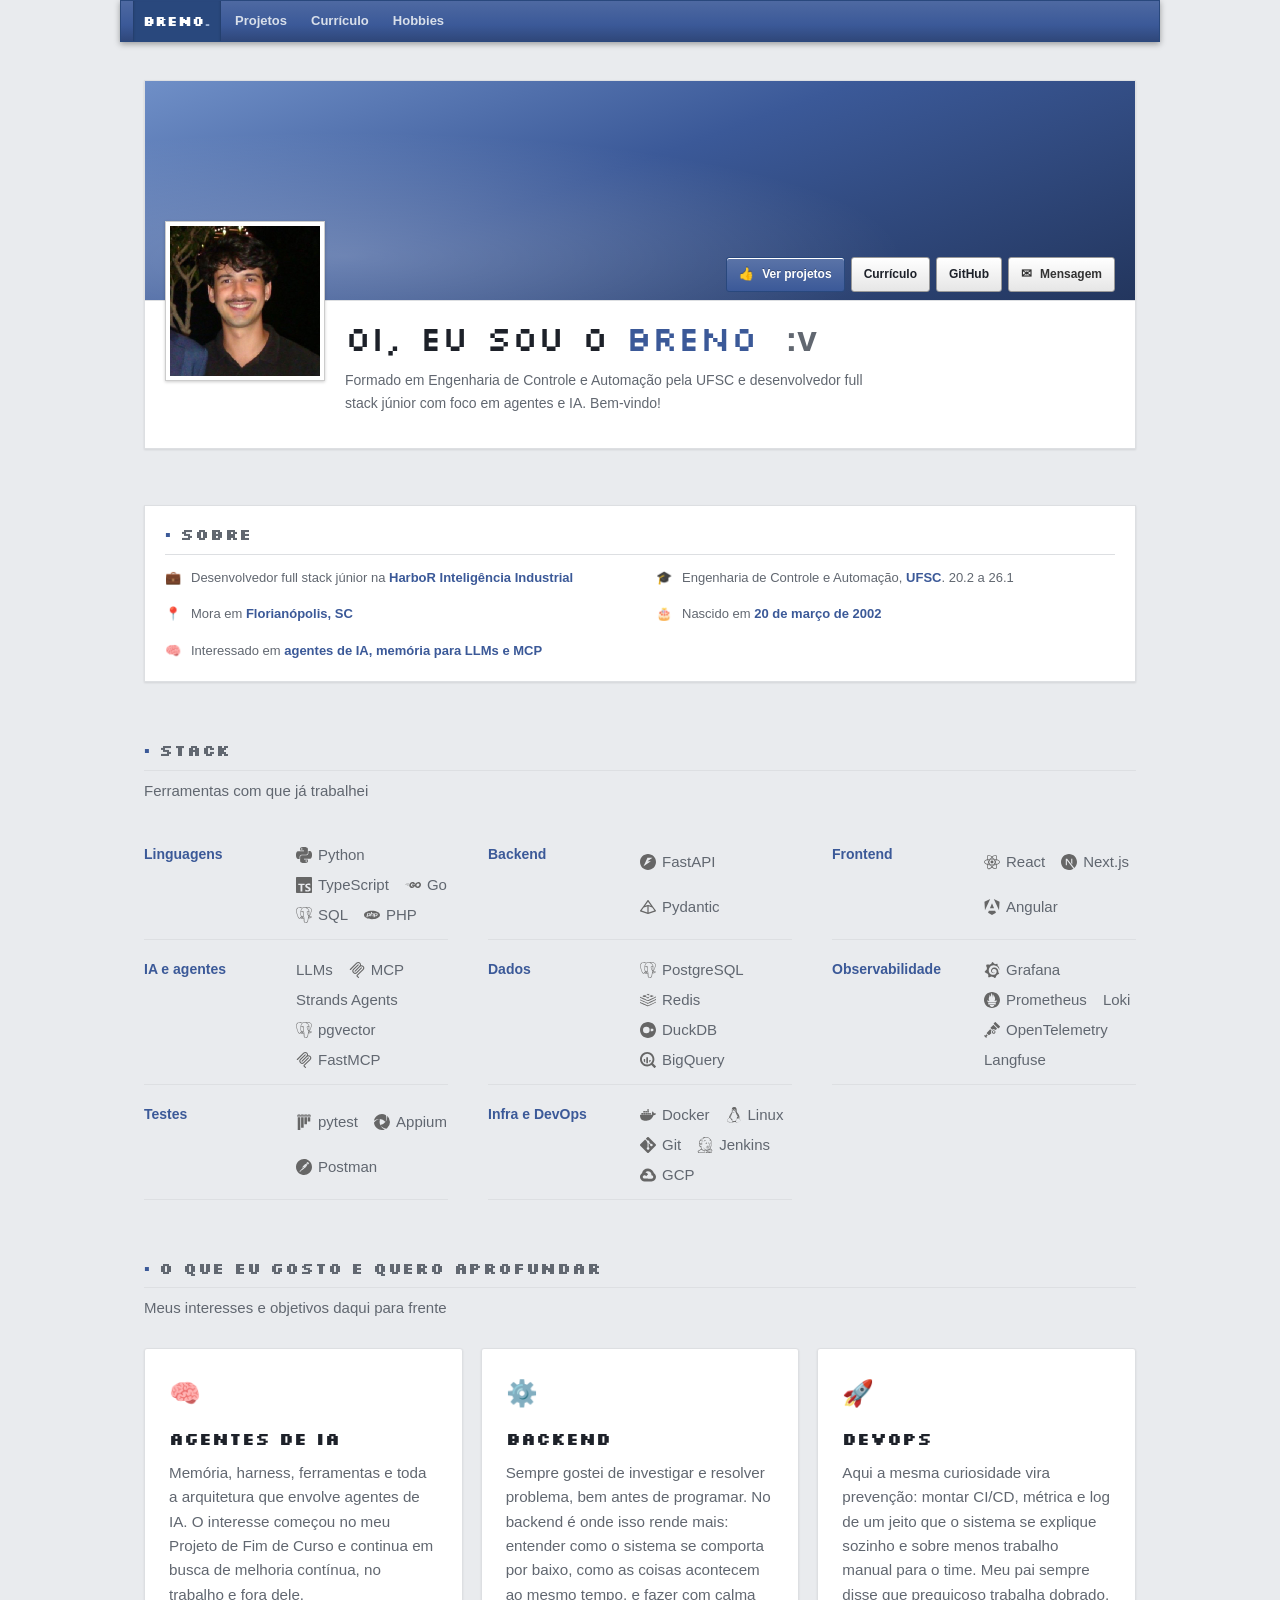
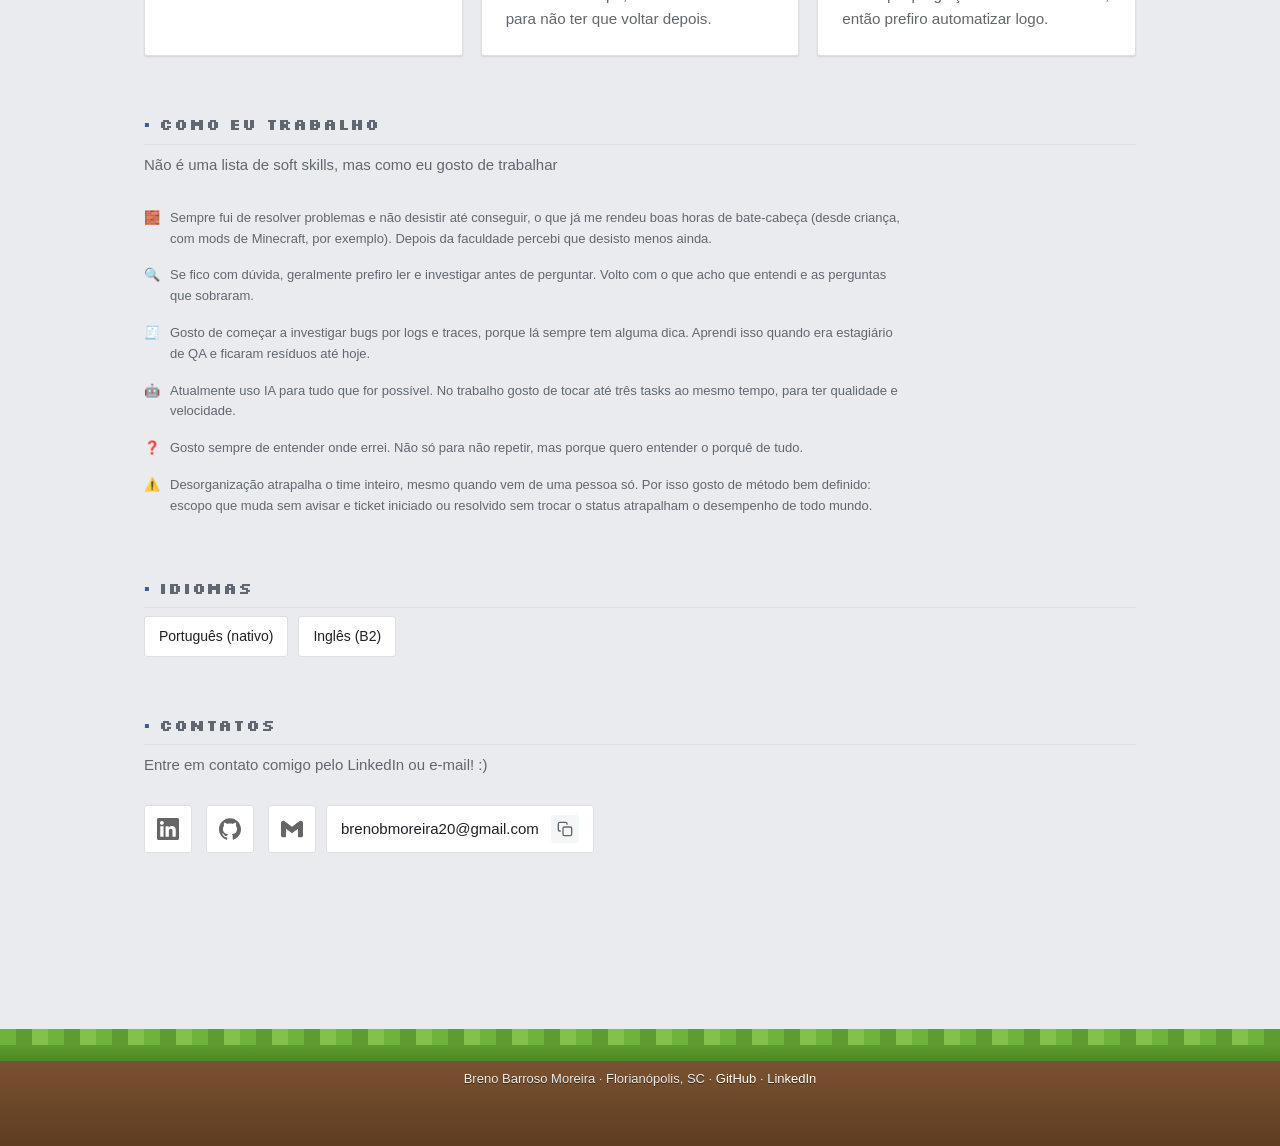
==== commit 94032798: "Hide articles page from navigation" ====
--- a/index.html
+++ b/index.html
@@ -25,7 +25,7 @@
     <a class="brand" href="/" data-path="/">breno<span>.</span></a>
     <a href="/projects/" data-path="/projects/">Projetos</a>
     <a href="/cv/" data-path="/cv/">Currículo</a>
-    <a href="/articles/" data-path="/articles/">Artigos</a>
+    <a href="/articles/" data-path="/articles/" hidden>Artigos</a>
     <a href="/blog/" data-path="/blog/" hidden>Blog</a>
     <a href="/hobbies/" data-path="/hobbies/">Hobbies</a>
     <div class="theme-switch" role="radiogroup" aria-label="Tema">
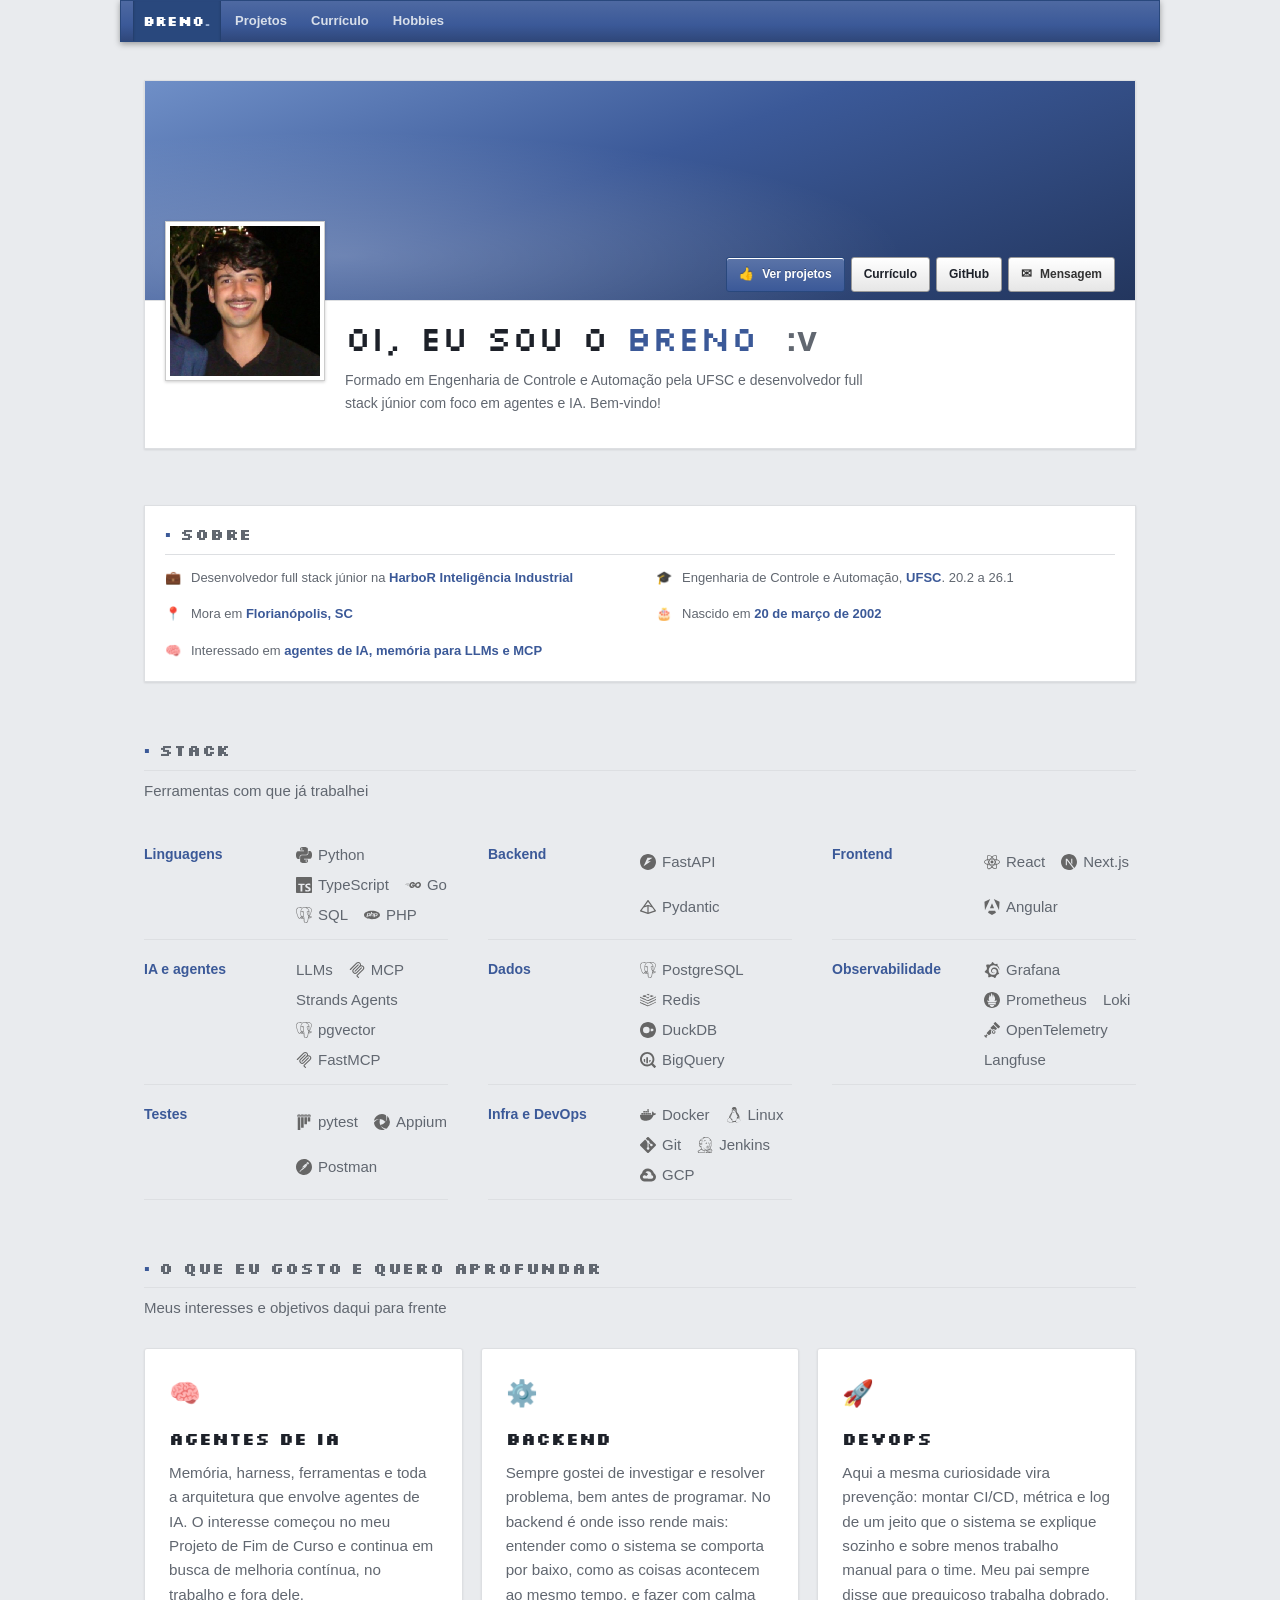
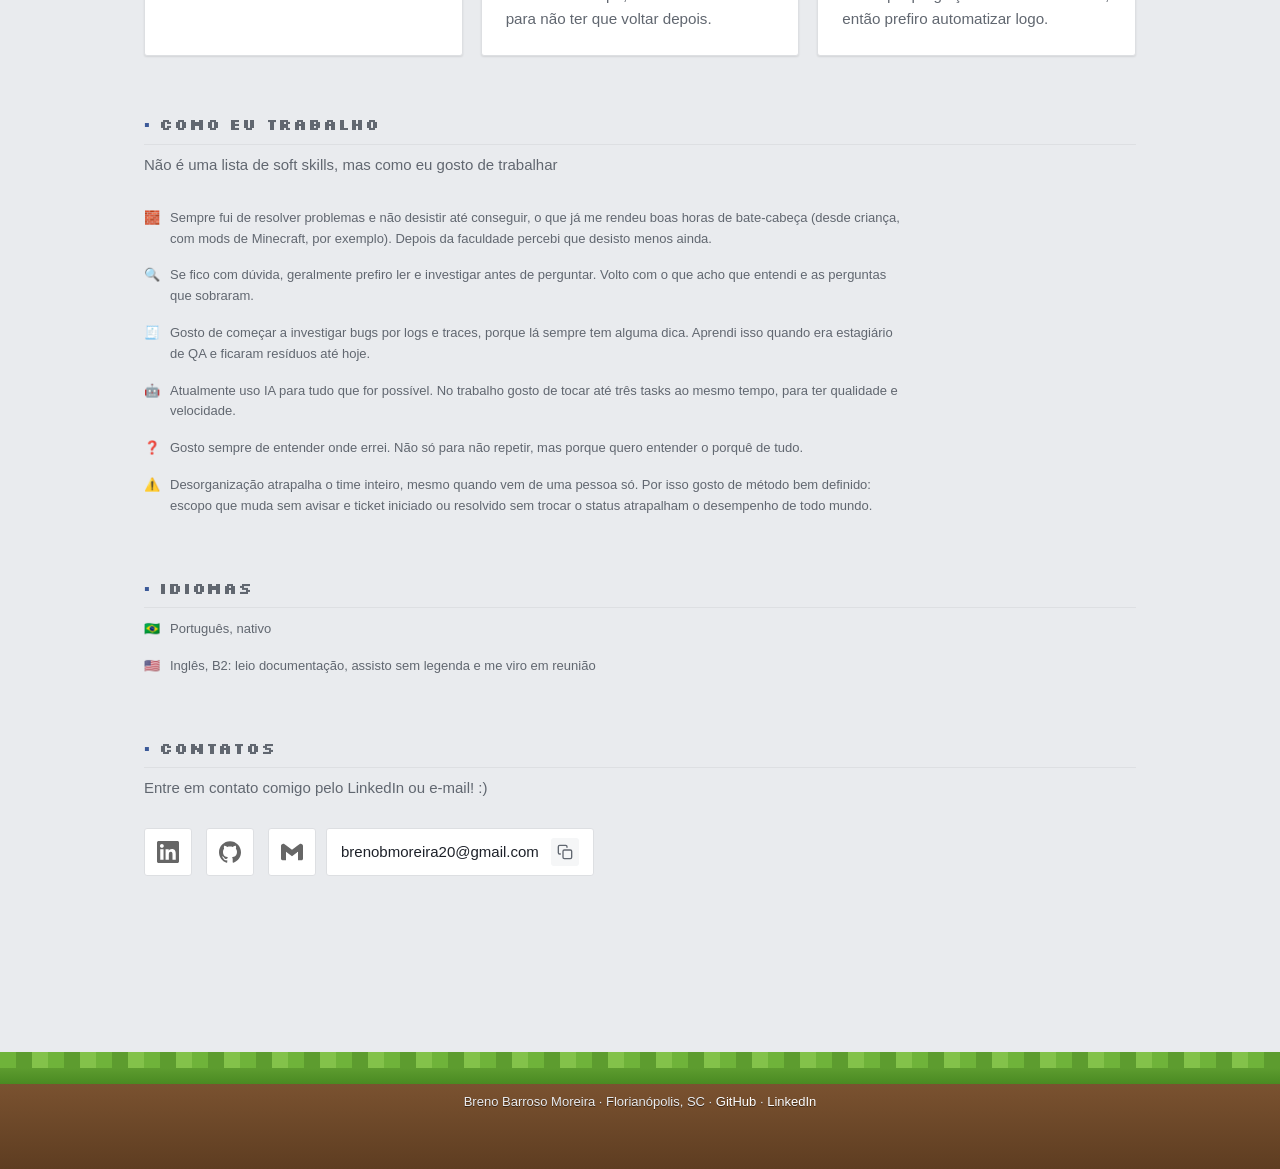
==== commit 1361ae8f: "Describe languages with context" ====
--- a/index.html
+++ b/index.html
@@ -105,10 +105,10 @@
 
 <section class="reveal">
   <h2 class="section-title">Idiomas</h2>
-  <div class="chips">
-    <span class="chip">Português (nativo)</span>
-    <span class="chip">Inglês (B2)</span>
-  </div>
+  <ul class="facts how">
+    <li><span class="fact-icon">🇧🇷</span><span>Português, nativo</span></li>
+    <li><span class="fact-icon">🇺🇸</span><span>Inglês, B2: leio documentação, assisto sem legenda e me viro em reunião</span></li>
+  </ul>
 </section>
 
 <section class="reveal contact" id="contatos">
--- a/assets/css/style.css
+++ b/assets/css/style.css
@@ -365,3 +365,29 @@
 
 .stack-line { margin-top: 10px; font-size: 13px; color: var(--muted); }
 .stack-line span { display: inline-block; margin-right: 8px; padding: 2px 8px; border-radius: var(--radius-sm); background: var(--surface-2); color: var(--accent); font-weight: 600; font-size: 11px; text-transform: uppercase; letter-spacing: 0.04em; }
+
+a.card { cursor: pointer; }
+a.card::after {
+  content: "↗";
+  position: absolute;
+  right: 16px;
+  bottom: 14px;
+  font-size: 15px;
+  color: var(--muted);
+  transition: color 0.2s ease, transform 0.2s ease;
+}
+a.card:hover::after { color: var(--accent); transform: translate(2px, -2px); }
+a.card:hover h3 { text-decoration: underline; text-decoration-color: var(--accent); text-underline-offset: 3px; }
+.badge.grade { color: var(--accent); background: color-mix(in srgb, var(--accent) 12%, transparent); border-color: color-mix(in srgb, var(--accent) 40%, transparent); font-size: 12px; }
+.badge.grade::before { display: none; }
+
+.back { display: inline-block; margin-bottom: 12px; font-size: 14px; color: var(--accent); }
+.meta { list-style: none; margin: 14px 0 0; padding: 0; display: flex; flex-wrap: wrap; gap: 6px 18px; font-size: 14px; color: var(--muted); }
+.prose { color: var(--muted); max-width: 760px; margin: 0 0 14px; font-size: 1rem; }
+
+.badges { position: absolute; top: 14px; right: 14px; z-index: 1; display: flex; gap: 6px; }
+.badges .badge { position: static; }
+.badge.hands { color: var(--accent-2); background: color-mix(in srgb, var(--accent-2) 12%, transparent); border-color: color-mix(in srgb, var(--accent-2) 40%, transparent); }
+.badge.hands::before { display: none; }
+.badge.ai { color: var(--accent); background: color-mix(in srgb, var(--accent) 12%, transparent); border-color: color-mix(in srgb, var(--accent) 40%, transparent); }
+.badge.ai::before { display: none; }
--- a/assets/css/themes/2012.css
+++ b/assets/css/themes/2012.css
@@ -123,3 +123,9 @@
 html[data-theme="2012"] .egg:hover { transform: rotate(-8deg) scale(1.1); color: var(--accent); }
 html[data-theme="2012"][data-cover="sasuke"] .cover { height: auto; aspect-ratio: 851 / 315; background: url("/assets/img/capa.jpg") center / 100% 100% no-repeat, #23365e; }
 html[data-theme="2012"][data-cover="sasuke"] .egg { color: var(--accent); }
+
+html[data-theme="2012"] .badge.grade { color: #fff; background: var(--accent); border-color: #29487d; }
+html[data-theme="2012"] a.card:hover { border-color: var(--accent); }
+html[data-theme="2012"] a.card::after { content: "»"; font-weight: 700; }
+html[data-theme="2012"] .badge.hands { color: #fff; background: var(--accent-3); border-color: #2f8a1d; }
+html[data-theme="2012"] .badge.ai { color: #fff; background: var(--accent); border-color: #29487d; }
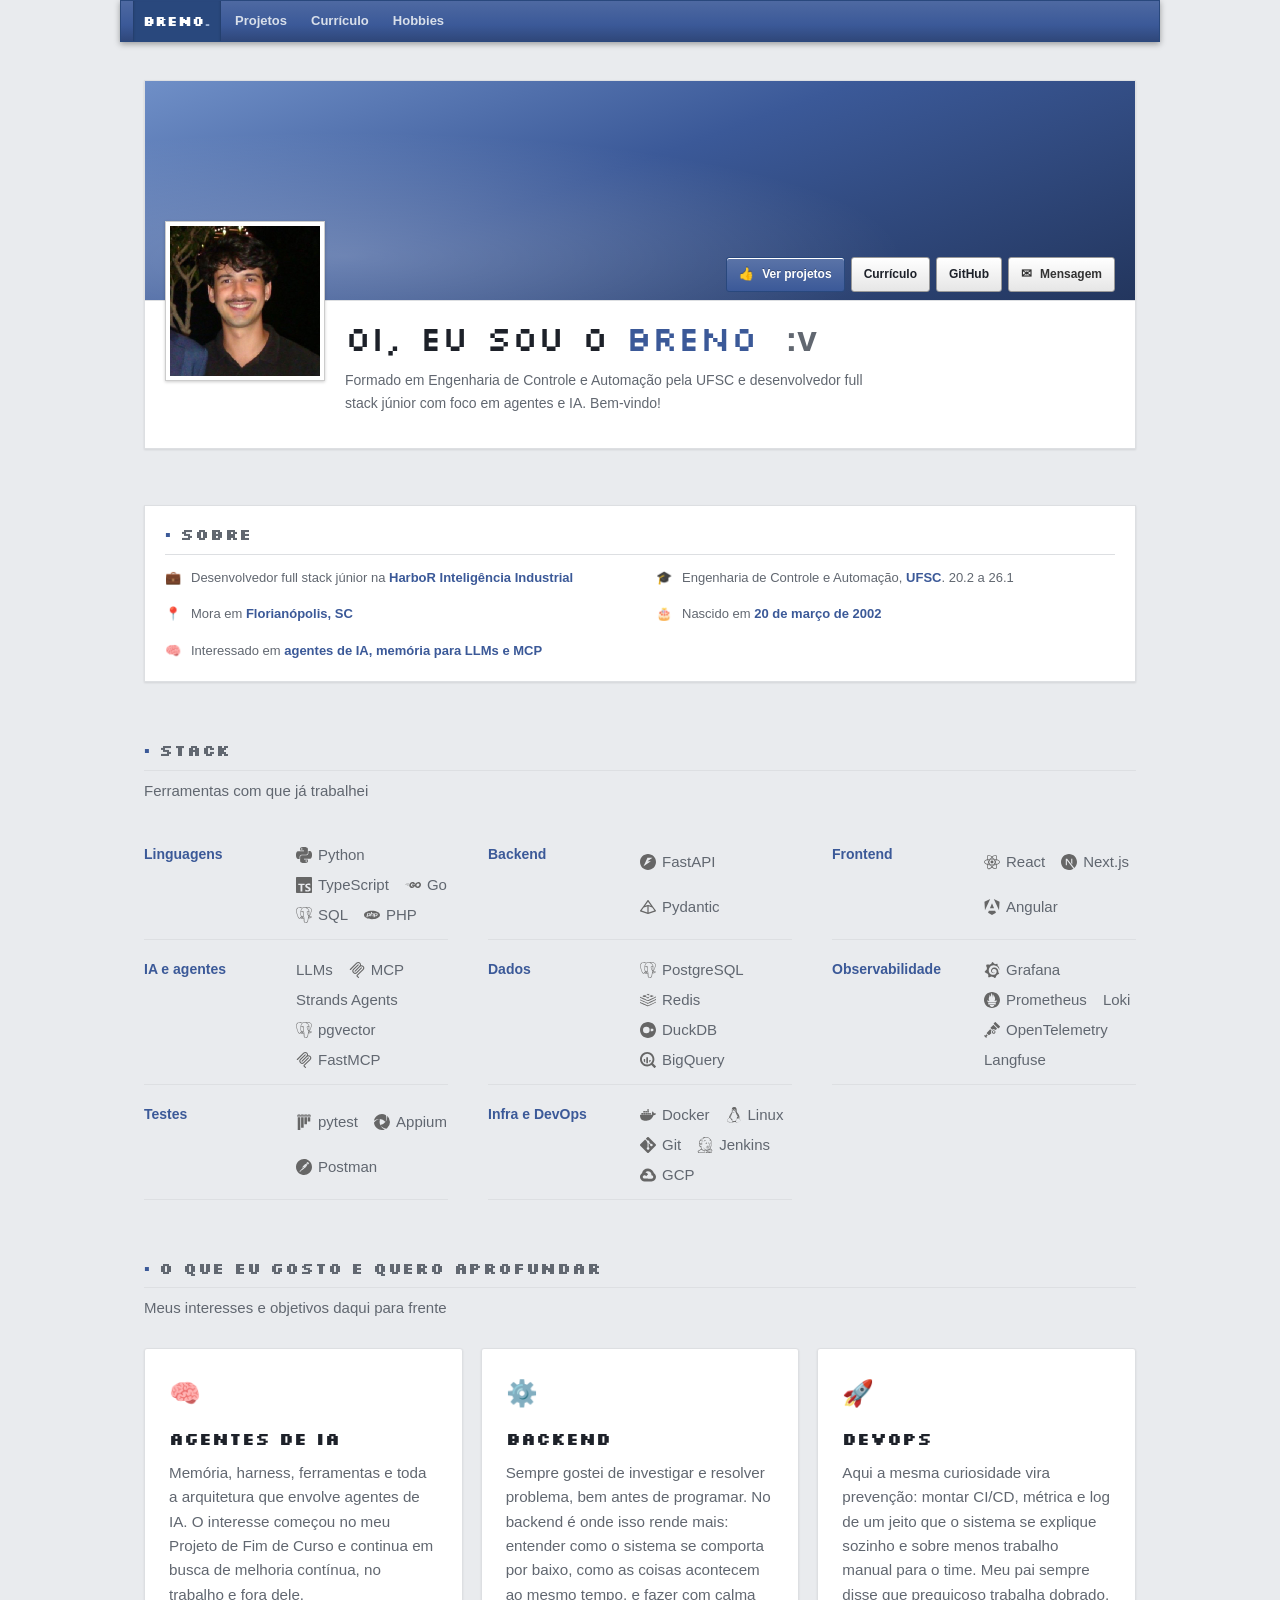
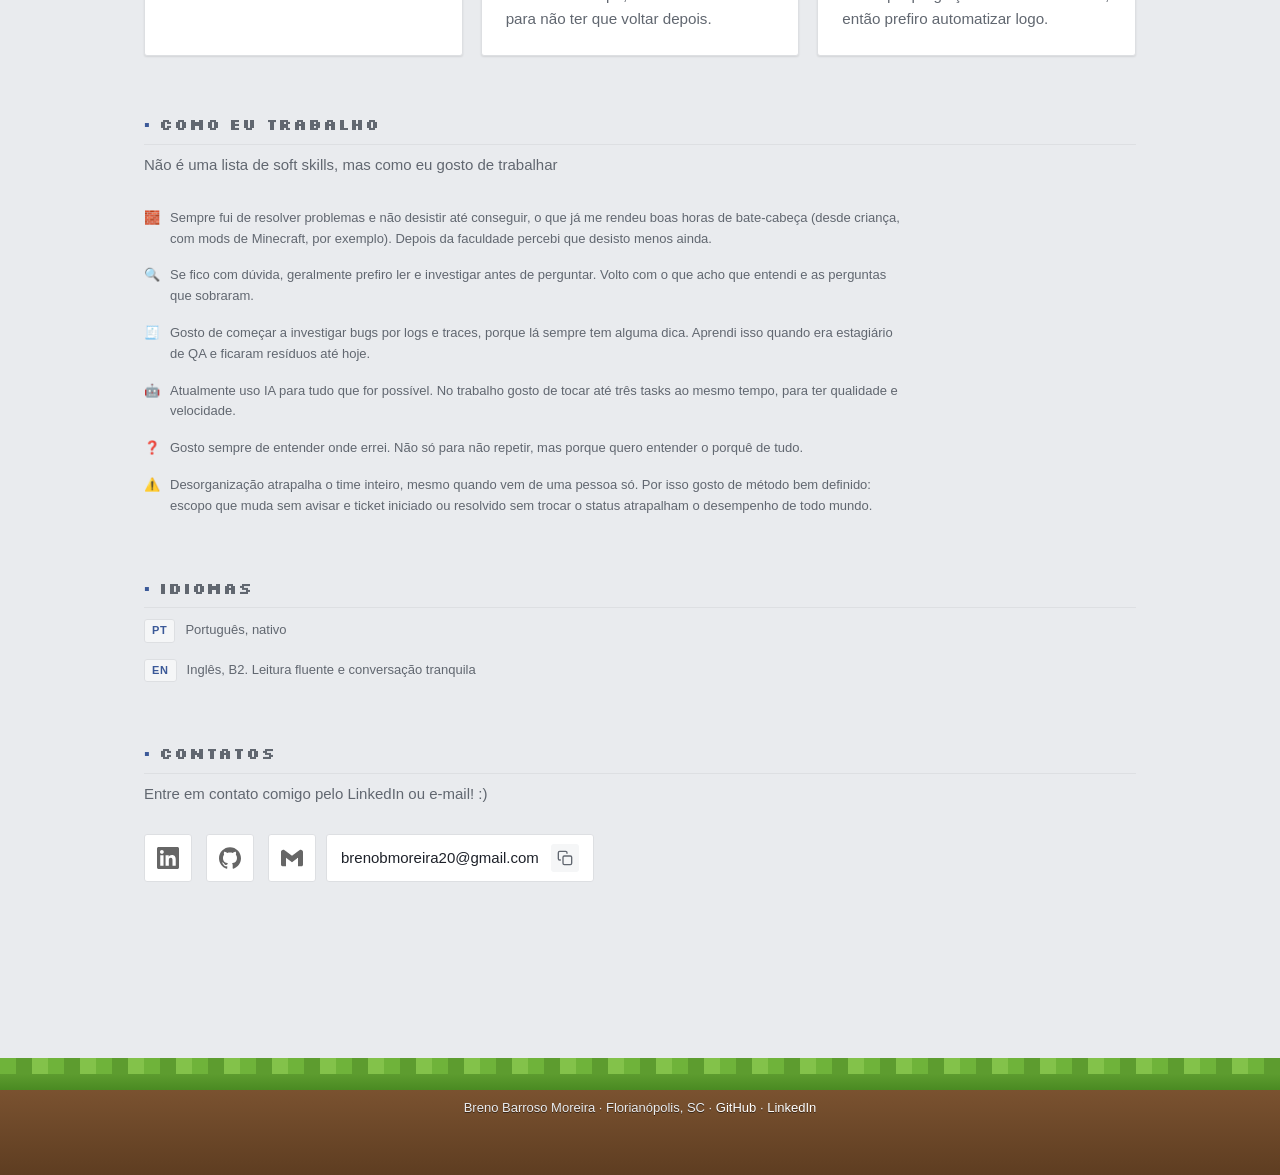
==== commit a14a03b4: "Use PT/EN tags for languages and simplify the English line" ====
--- a/index.html
+++ b/index.html
@@ -106,8 +106,8 @@
 <section class="reveal">
   <h2 class="section-title">Idiomas</h2>
   <ul class="facts how">
-    <li><span class="fact-icon">🇧🇷</span><span>Português, nativo</span></li>
-    <li><span class="fact-icon">🇺🇸</span><span>Inglês, B2: leio documentação, assisto sem legenda e me viro em reunião</span></li>
+    <li><span class="fact-icon lang">PT</span><span>Português, nativo</span></li>
+    <li><span class="fact-icon lang">EN</span><span>Inglês, B2. Leitura fluente e conversação tranquila</span></li>
   </ul>
 </section>
 
--- a/assets/css/style.css
+++ b/assets/css/style.css
@@ -391,3 +391,5 @@
 .badge.hands::before { display: none; }
 .badge.ai { color: var(--accent); background: color-mix(in srgb, var(--accent) 12%, transparent); border-color: color-mix(in srgb, var(--accent) 40%, transparent); }
 .badge.ai::before { display: none; }
+
+.fact-icon.lang { font-size: 11px; font-weight: 700; letter-spacing: 0.06em; padding: 2px 7px; border-radius: var(--radius-sm); background: var(--surface-2); color: var(--accent); border: 1px solid var(--border); }
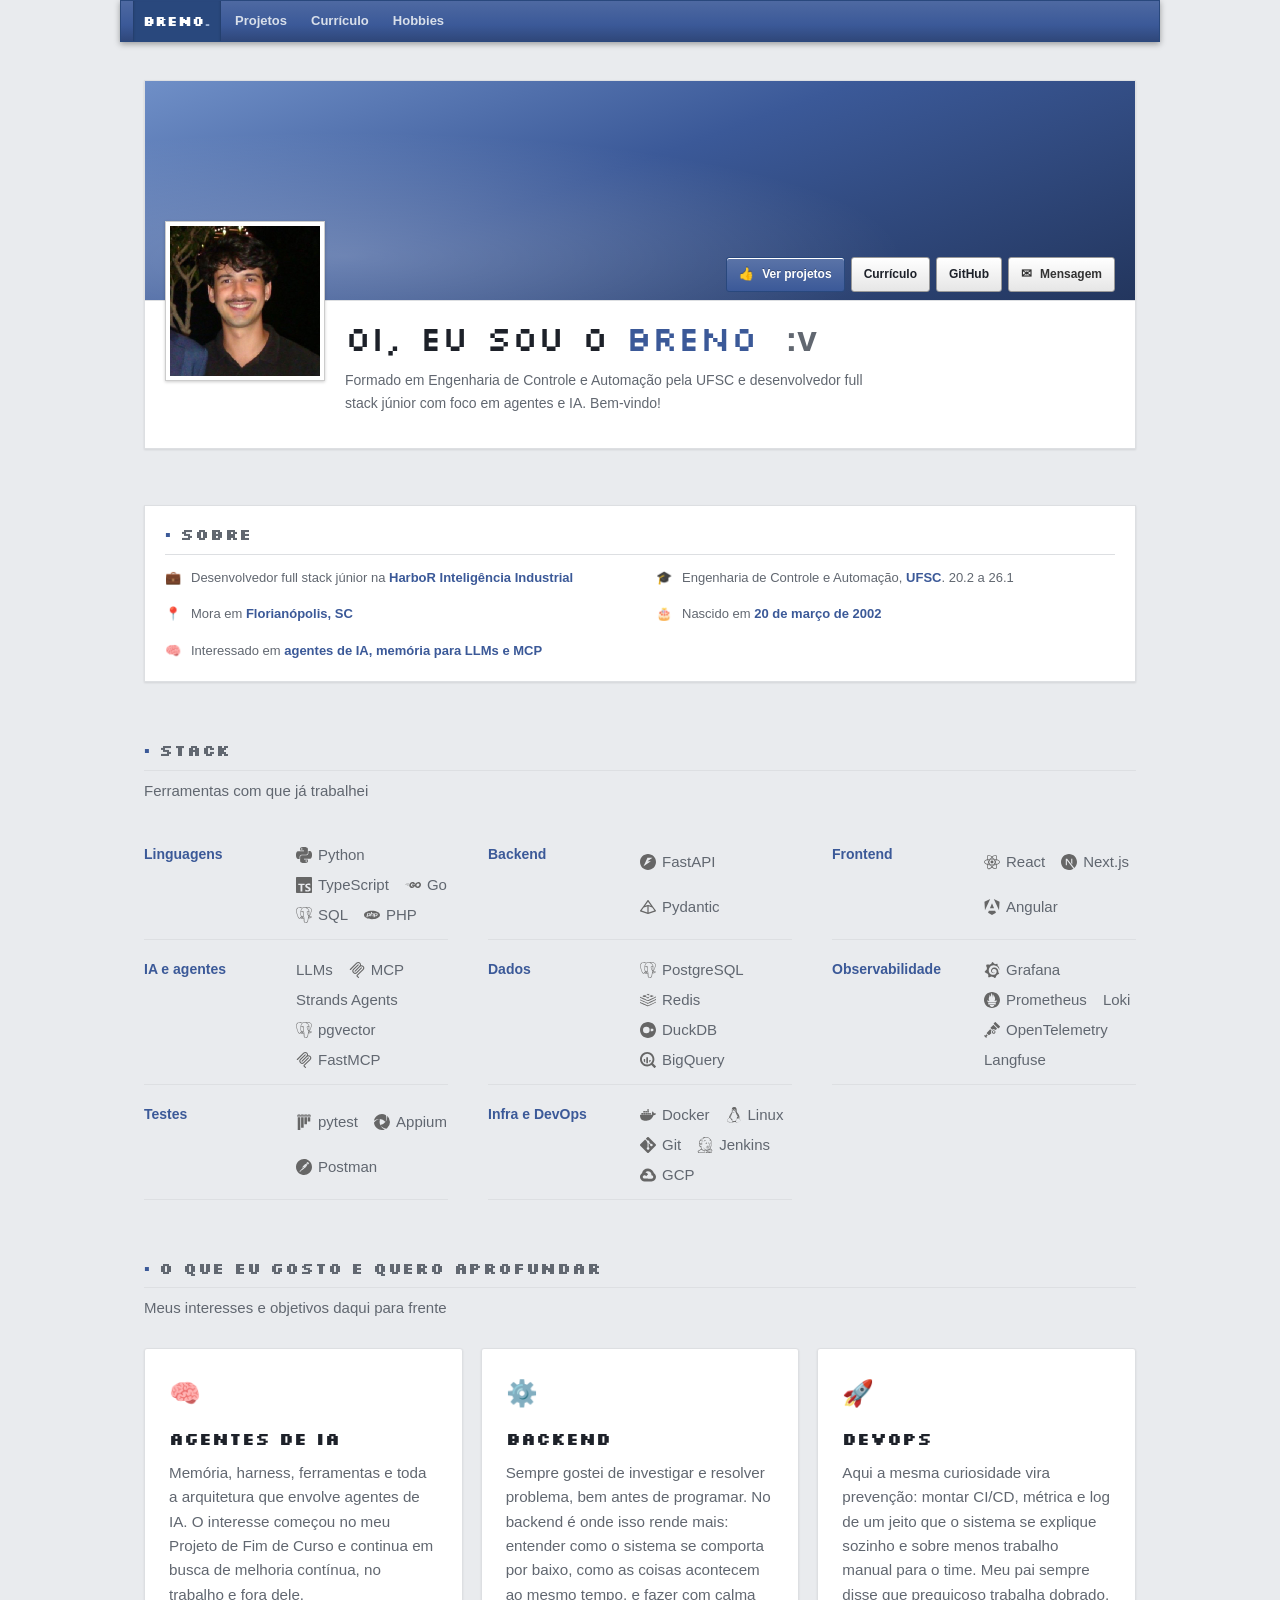
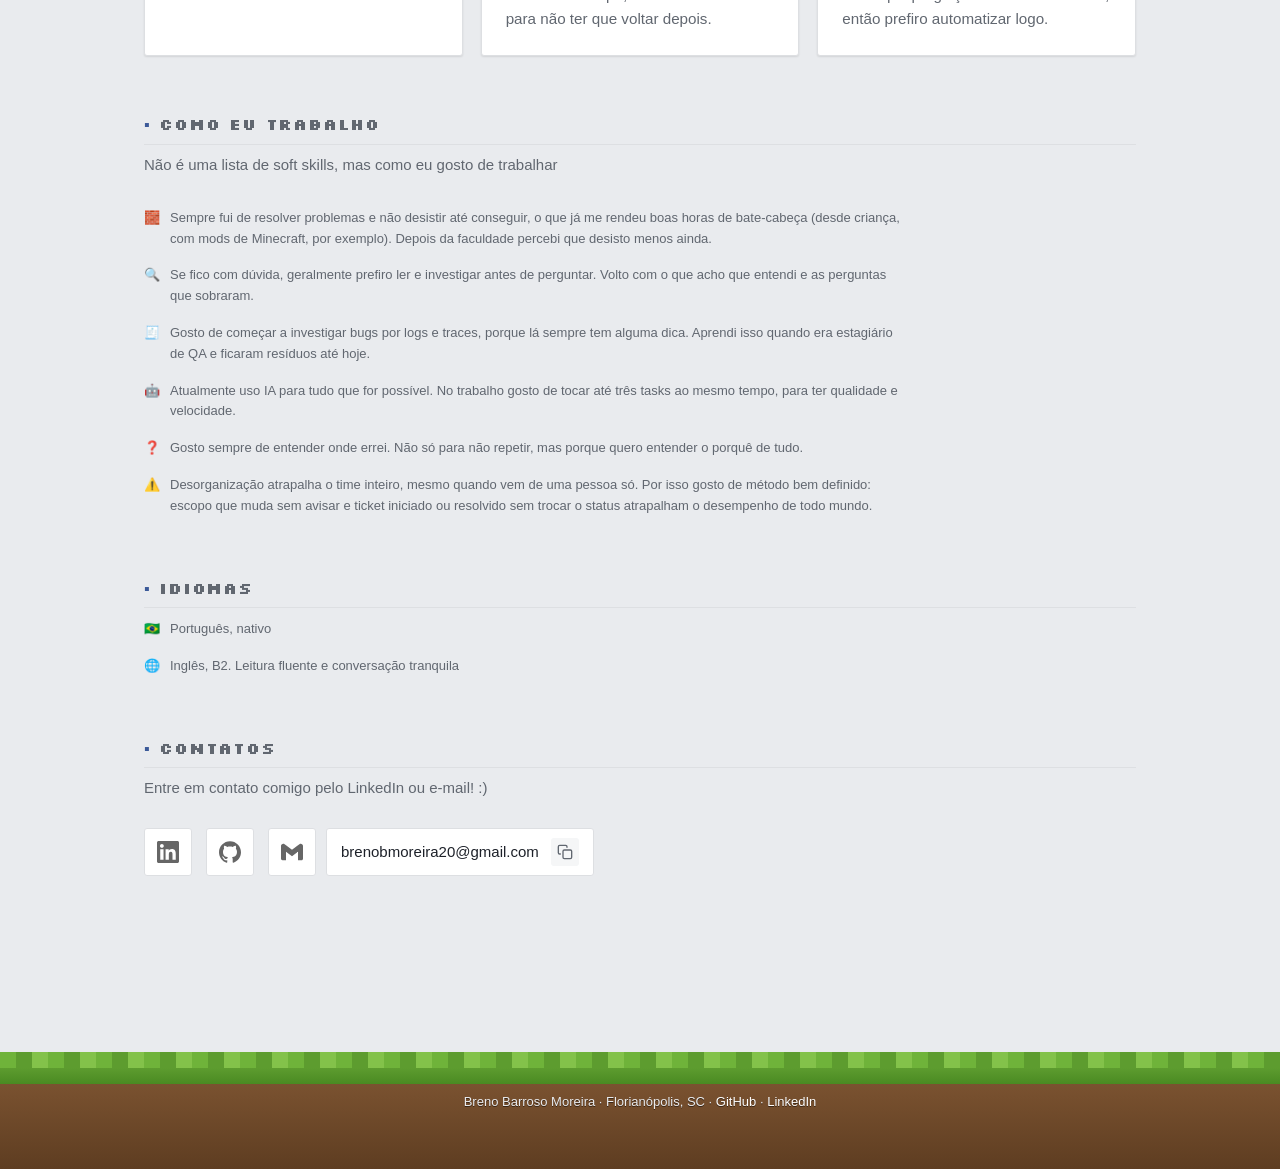
==== commit a9c8f694: "Use flag and globe icons for languages" ====
--- a/index.html
+++ b/index.html
@@ -106,8 +106,8 @@
 <section class="reveal">
   <h2 class="section-title">Idiomas</h2>
   <ul class="facts how">
-    <li><span class="fact-icon lang">PT</span><span>Português, nativo</span></li>
-    <li><span class="fact-icon lang">EN</span><span>Inglês, B2. Leitura fluente e conversação tranquila</span></li>
+    <li><span class="fact-icon">🇧🇷</span><span>Português, nativo</span></li>
+    <li><span class="fact-icon">🌐</span><span>Inglês, B2. Leitura fluente e conversação tranquila</span></li>
   </ul>
 </section>
 
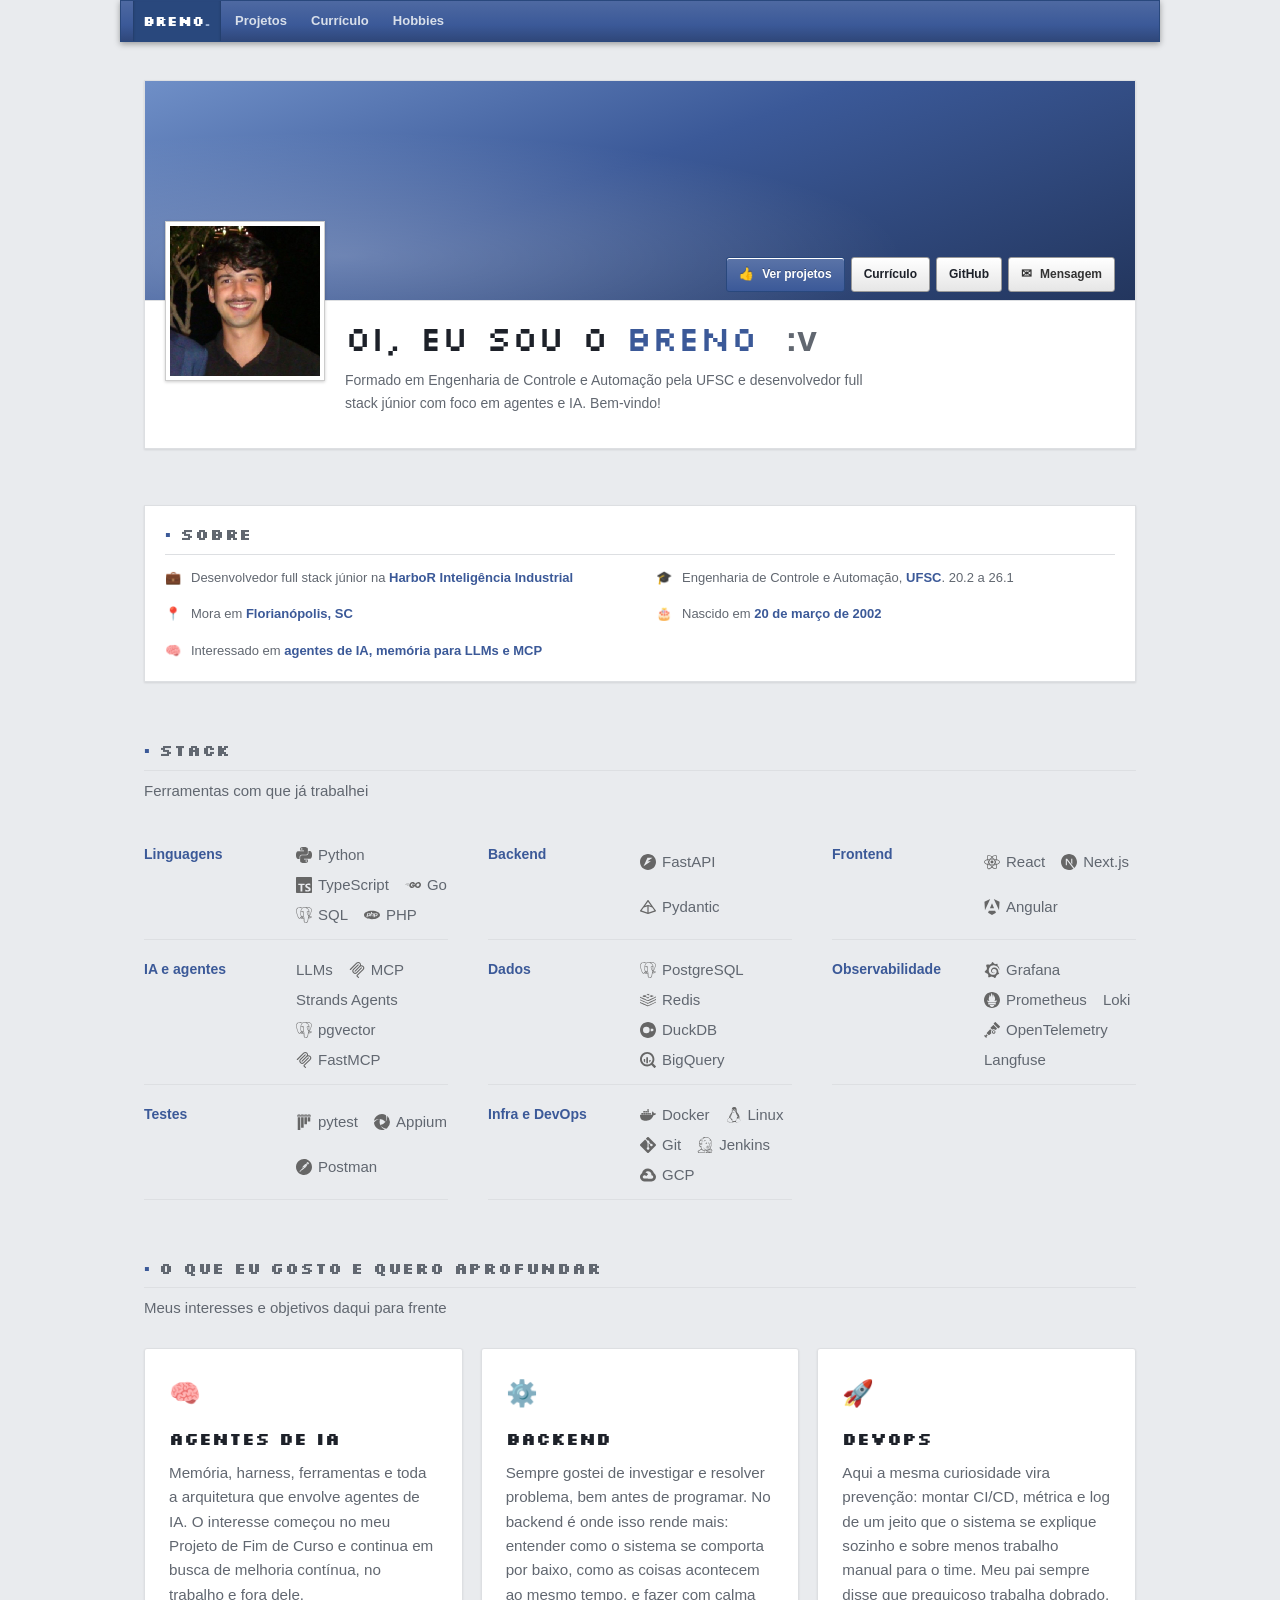
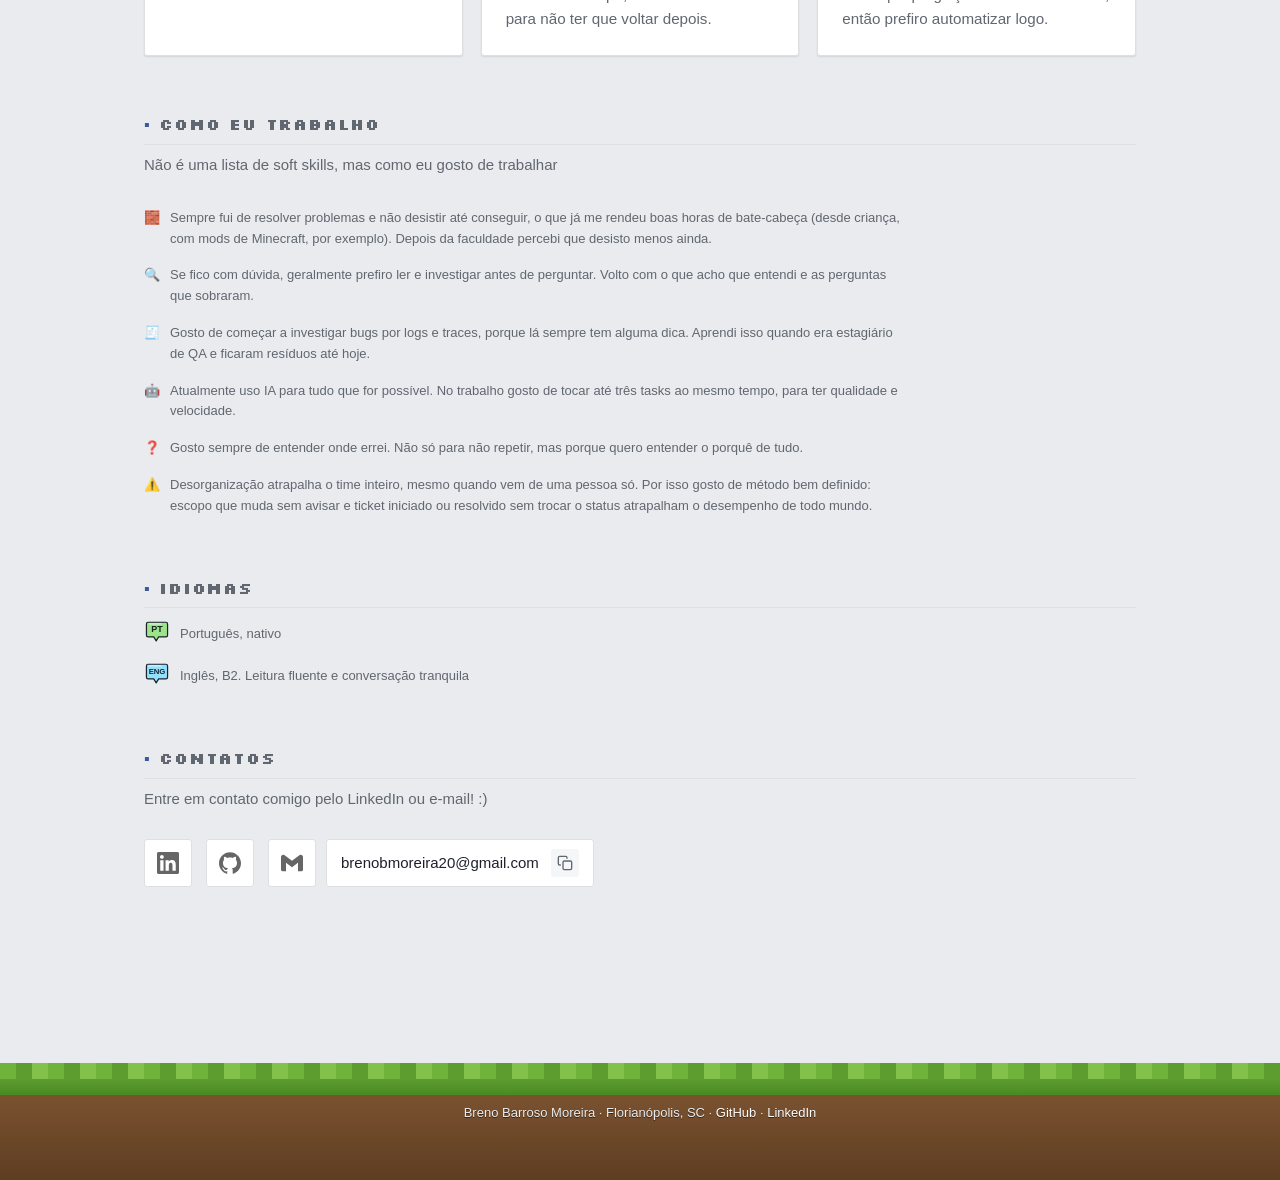
==== commit 0cc640d9: "Use speech-bubble icons for languages" ====
--- a/index.html
+++ b/index.html
@@ -106,8 +106,8 @@
 <section class="reveal">
   <h2 class="section-title">Idiomas</h2>
   <ul class="facts how">
-    <li><span class="fact-icon">🇧🇷</span><span>Português, nativo</span></li>
-    <li><span class="fact-icon">🌐</span><span>Inglês, B2. Leitura fluente e conversação tranquila</span></li>
+    <li><span class="fact-icon"><img class="lang-ico" src="/assets/img/icons/lang-pt.svg" alt=""></span><span>Português, nativo</span></li>
+    <li><span class="fact-icon"><img class="lang-ico" src="/assets/img/icons/lang-en.svg" alt=""></span><span>Inglês, B2. Leitura fluente e conversação tranquila</span></li>
   </ul>
 </section>
 
--- a/assets/css/style.css
+++ b/assets/css/style.css
@@ -393,3 +393,5 @@
 .badge.ai::before { display: none; }
 
 .fact-icon.lang { font-size: 11px; font-weight: 700; letter-spacing: 0.06em; padding: 2px 7px; border-radius: var(--radius-sm); background: var(--surface-2); color: var(--accent); border: 1px solid var(--border); }
+
+.lang-ico { width: 26px; height: 26px; vertical-align: -7px; }
